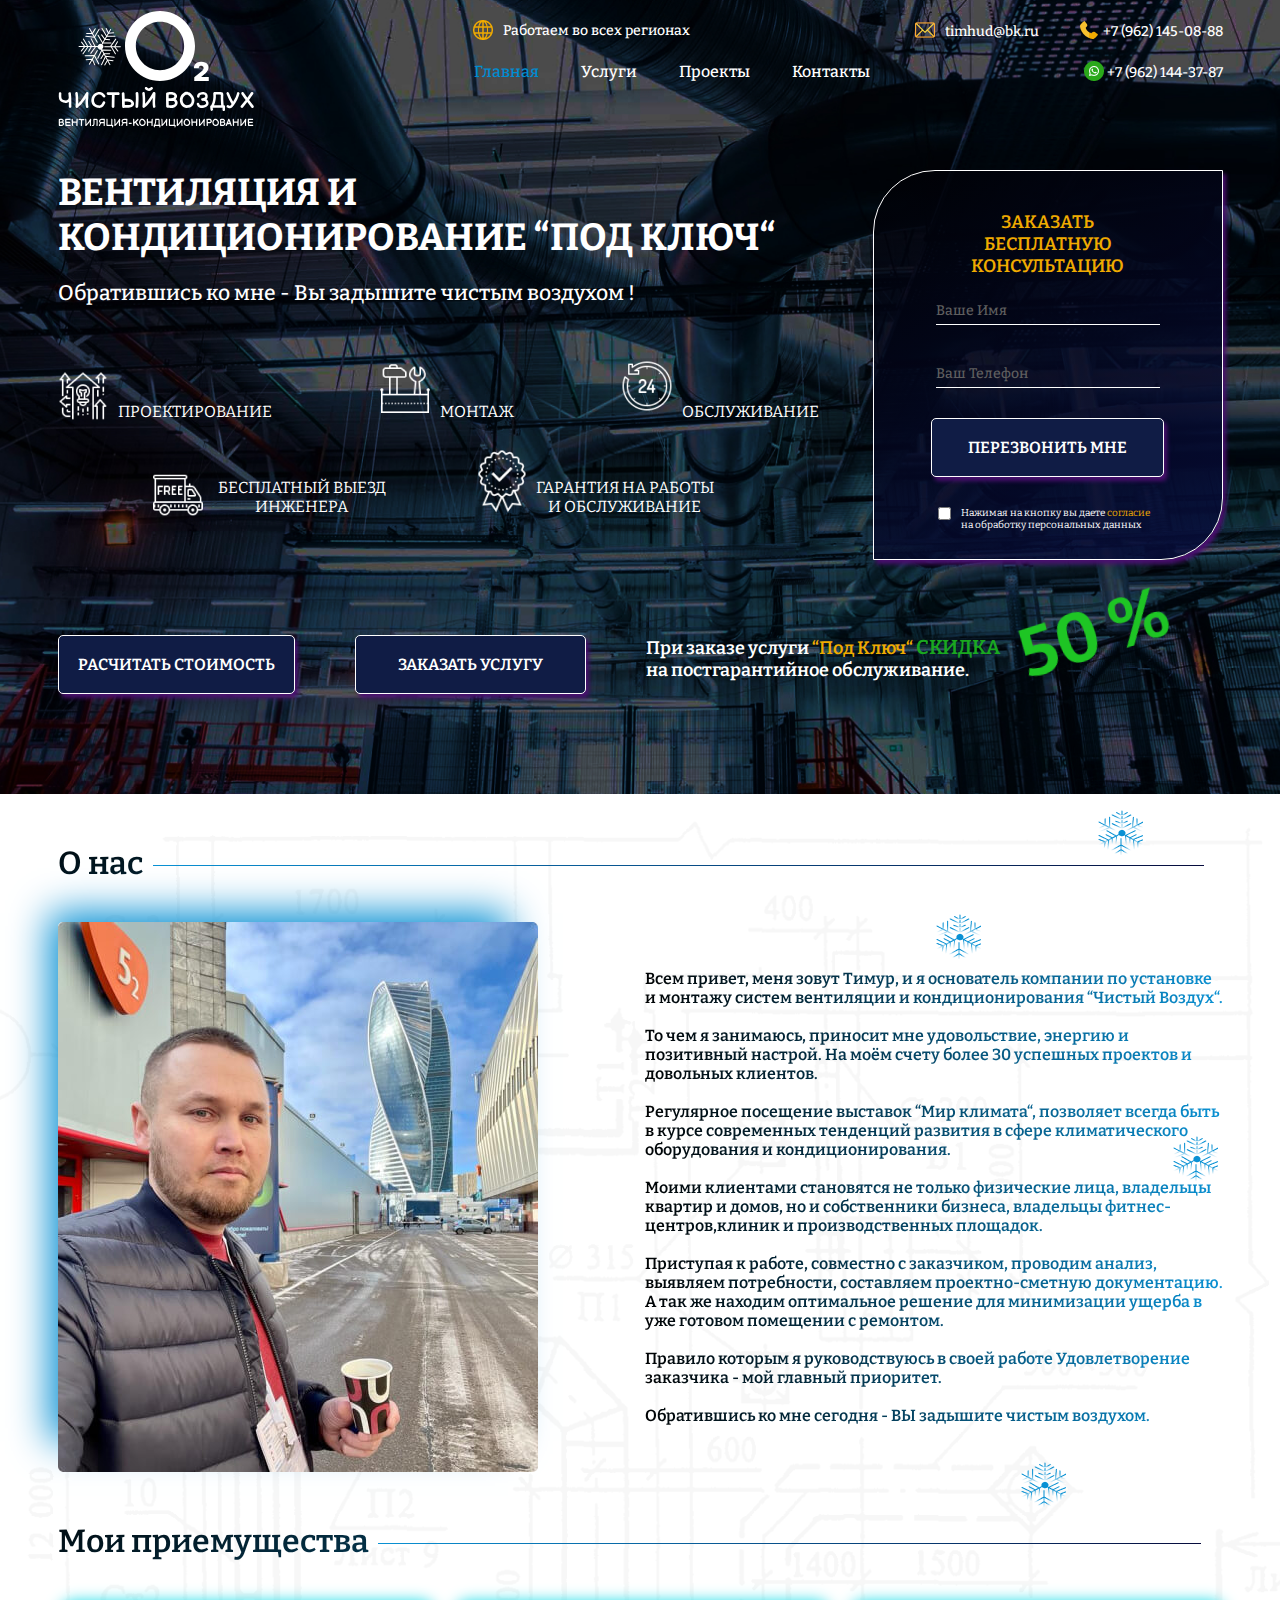
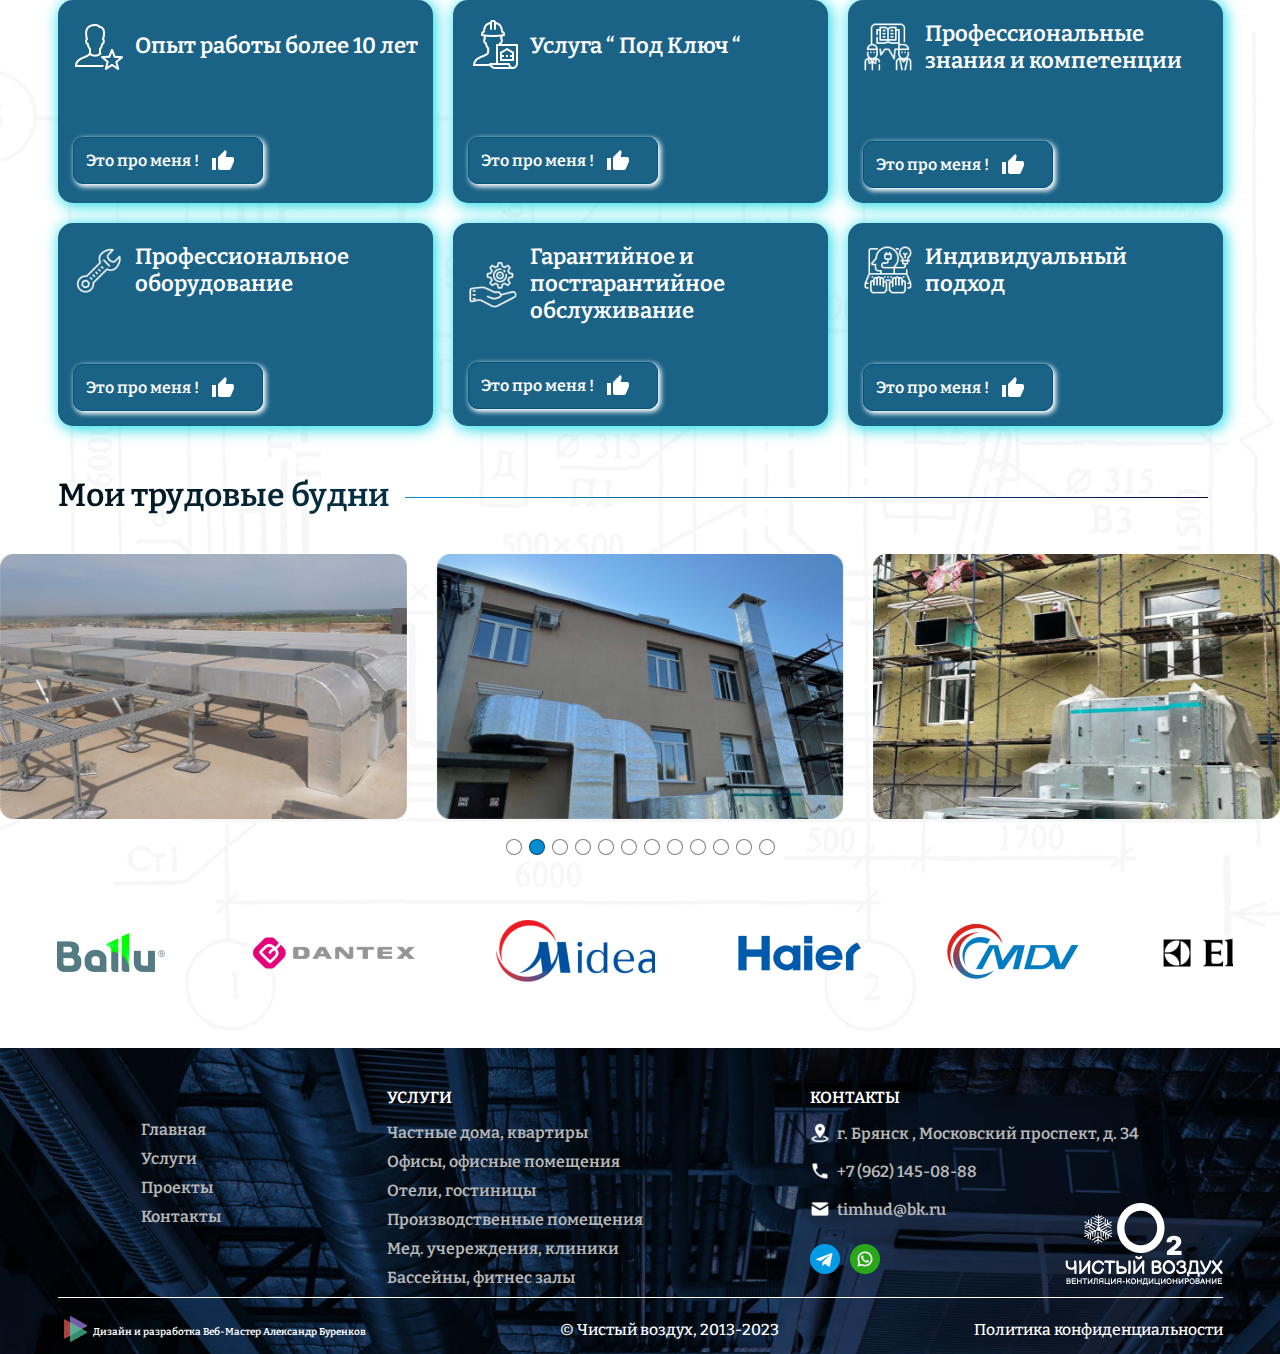
==== index.html @ 8c8656e0 "Update index.html" ====
<!DOCTYPE html>
<html lang="ru">

<head>
  <meta charset="UTF-8">
  <meta http-equiv="X-UA-Compatible" content="IE=edge">
  <meta name="viewport" content="width=device-width, initial-scale=1.0">
  <link rel="preconnect" href="https://fonts.googleapis.com">
  <link rel="preconnect" href="https://fonts.gstatic.com" crossorigin>
  <link href="https://fonts.googleapis.com/css2?family=Bitter:wght@500;600;700;800&display=swap" rel="stylesheet">
  <link rel="stylesheet" href="https://cdnjs.cloudflare.com/ajax/libs/OwlCarousel2/2.3.4/assets/owl.carousel.min.css">
  <link rel="stylesheet" href="main.css">
  <link rel="stylesheet"
    href="https://cdnjs.cloudflare.com/ajax/libs/OwlCarousel2/2.3.4/assets/owl.theme.default.min.css">

  <script src="https://cdnjs.cloudflare.com/ajax/libs/jquery/3.7.0/jquery.min.js"></script>


  <title>Вентиляция и кондиционирование под ключ</title>
</head>

<body>
  <div class="wrapper">

    <header class="header">
      <div class="header__container _container">
        <div class="header__container-top top-container">
          <div class="top-container-region">
            <div class="top-container-region-img">
              <img src="./assets/img/icon_header/land.png" alt="land">
            </div>
            <div class="top-container-region-title">
              <p>Работаем во всех регионах</p>
            </div>
          </div>
          <div class="top-container-email">
            <div class="top-container-email-img">
              <img src="./assets/img/icon_header/email.png" alt="email">
            </div>
            <div class="top-container-email-links">
              <a target="_blank" href="mailto:timhud@bk.ru">timhud@bk.ru</a>
            </div>
          </div>
          <div class="top-container-phone">
            <div class="top-container-phone-img">
              <img src="./assets/img/icon_header/phone.png" alt="phone">
            </div>
            <div class="top-container-phone-links">
              <a target="_blank" href="tel:+79621450888">+7 (962) 145-08-88</a>
            </div>
          </div>
        </div>
        <div class="header__container-bottom">
          <a href="index.html" class="header__logo">
            <img src="./assets/img/Logo-header.svg" alt="logo">
          </a>
          <div class="header__menu menu">


            <nav class="menu-body">
              <ul class="menu__list">
                <li class="menu__item _active">
                  <a href="/" class="menu__link ">Главная </a>
                </li>
                <li class="menu__item">
                  <a href="page-servises.html" class="menu__link">Услуги</a>
                </li>
                <li class="menu__item">
                  <a href="page-project.html" class="menu__link">Проекты</a>
                </li>
                <li class="menu__item">
                  <a href="page-contacts.html" class="menu__link">Контакты</a>
                </li>
              </ul>
            </nav>


          </div>
          <div class="menu-whatsapp">
            <div class="whatsapp-img">
              <img src="./assets/img/icon_header/WP.png" alt="WP">
            </div>
            <div class="whatsapp-links">
              <a target="_blank" href="https://api.whatsapp.com/send/?phone=79621443787">+7 (962) 144-37-87</a>
            </div>
          </div>
          <div class="header__toggle">
            <div class="menu-icon-wrapper">
              <div class="menu-icon"></div>
            </div>
          </div>
        </div>
      </div>
    </header>

    <main>
      <section class="page-main-block main-block">
        <div class="main-block-container _container">
          <div class="main-block__body">
            <div class="main-block__content">
              <div class="main-block-content-title">
                <h1>ВЕНТИЛЯЦИЯ И КОНДИЦИОНИРОВАНИЕ “ПОД КЛЮЧ“ </h1>
              </div>
              <div class="main-block__text">
                <p>Обратившись ко мне - Вы задышите чистым воздухом !</p>
              </div>
              <ul class="main-block__services">
                <li class="servises-item">
                  <img src="./assets/img/icon_uslugi/Rectangle-4.png" alt="4">
                  <p class="servises-item-text">ПРОЕКТИРОВАНИЕ</p>
                </li>
                <li class="servises-item">
                  <img src="./assets/img/icon_uslugi/Rectangle-5.png" alt="4">
                  <p class="servises-item-text">МОНТАЖ</p>
                </li>
                <li class="servises-item">
                  <img src="./assets/img/icon_uslugi/Rectangle-6.png" alt="4">
                  <p class="servises-item-text">ОБСЛУЖИВАНИЕ</p>
                </li>
                <li class="servises-item item-charge">
                  <img src="./assets/img/icon_uslugi/Rectangle-7.png" alt="4">
                  <p class="servises-item-text">БЕСПЛАТНЫЙ ВЫЕЗД
                    ИНЖЕНЕРА</p>
                </li>
                <li class="servises-item item-warranty">
                  <img src="./assets/img/icon_uslugi/Rectangle-8.png" alt="4">
                  <p class="servises-item-text">ГАРАНТИЯ НА РАБОТЫ
                    И ОБСЛУЖИВАНИЕ</p>
                </li>
              </ul>
            </div>
            <div class="main-block__form">
              <form class="form-contact contact-form-main">
                <div class="form-contact-title">
                  <p>ЗАКАЗАТЬ БЕСПЛАТНУЮ
                    КОНСУЛЬТАЦИЮ</p>
                </div>
                <input type="text" class="main-contacts-name contacts-callback-name" placeholder="Ваше Имя">
                <input type="tel" class=" art-stranger main-contacts-phone contacts-callback-phone"
                  placeholder="Ваш Телефон">
                <button type="submit" class="btn-contacts contacts-callback-btn">ПЕРЕЗВОНИТЬ МНЕ</button>
                <div class="checkbox">
                  <input type="checkbox" name="sales">
                  <label for="sales" class="contacts-callback-checkbox">
                    Нажимая на кнопку вы даете <span>согласие</span>
                      на обработку персональных данных
                  </label>
                </div>


              </form>
            </div>
          </div>
          <div class="main-block__buttons">
            <div class="main-block__buttons-buttons">
              <div class="main-block__buttons-cost">
                <button class="btn-contacts ">
                  <a class="cost-callback-btn" href="page-servises.html#calculation ">РАСЧИТАТЬ СТОИМОСТЬ</a>
                </button>
              </div>
              <div class="main-block__buttons-service ">
                <button class="btn-contacts service-callback-btn _modal-open" data-modal-open="modal-1">ЗАКАЗАТЬ
                  УСЛУГУ</button>
              </div>
            </div>

            <div class="main-block__buttons-title">
              <p>При заказе услуги <span class="main-block__buttons-title-color-key">“Под Ключ“</span> <span
                  class="main-block__buttons-title-color-discount">СКИДКА</span><br>
                на постгарантийное обслуживание.</p>
            </div>
          </div>
        </div>
        <div class="main-block-image _ibg">
          <img src="./assets/img/main-screen.jpg" alt="main_screen">
        </div>
      </section>
      <section class="page-content-block content-block ">
        <div class="content-block-container _container">
          <div class="about-content">
            <div class="content-block__title about-content-title">
              <h2>О нас</h2>
            </div>
            <div class="content-block__body">
              <div class="content-block-about-image">
                <img src="./assets/img/Phote-main.jpg" alt="main-photo">
              </div>
              <div class="content-block__text text-content-main">
                <p>Всем привет, меня зовут Тимур, и я основатель компании по установке и монтажу систем вентиляции и
                  кондиционирования “Чистый Воздуx“.</p>
                <br>
                <p>То чем я занимаюсь, приносит мне удовольствие, энергию и позитивный настрой. На моём счету более 30
                  успешных проектов и довольных клиентов.</p>
                <br>
                <p> Регулярное посещение выставок “Мир климата“, позволяет всегда быть
                  в курсе современных тенденций развития в сфере климатического
                  оборудования и кондиционирования.</p>
                <br>
                <p>Моими клиентами становятся не только физические лица, владельцы квартир и домов, но и собственники
                  бизнеса, владельцы фитнес- центров,клиник и производственных площадок.</p>
                <br>
                <p> Приступая к работе, совместно с заказчиком, проводим анализ, выявляем потребности, составляем
                  проектно-сметную документацию.
                  А так же находим оптимальное решение для минимизации ущерба в уже готовом помещении с ремонтом.</p>
                <br>
                <p> Правило которым я руководствуюсь в своей работе
                  Удовлетворение заказчика - мой главный приоритет.</p>
                <br>
                <p>
                  Обратившись ко мне сегодня - ВЫ задышите чистым воздухом.</p>
              </div>
            </div>
          </div>
          <div class="advantages-content">
            <div class="content-block__title advantages-content-title">
              <h2>Мои приемущества</h2>
            </div>
            <div class="advantages-content__body">
              <div class="advantages-content__column">
                <div class="advantages-content__items">
                  <div class="advantages-content__items-top">
                    <div class="advantages-content__icon">
                      <img src="./assets/img/icon_advantages/Rectangle-49.png" alt="49">
                    </div>
                    <div class="advantages-content__text">
                      <p>Опыт работы более 10 лет</p>
                    </div>
                  </div>

                  <div class="advantages-content__items-bottom">
                    <div class="advantages-content__die-text">
                      <p>Это про меня !</p>
                    </div>
                    <div class="advantages-content__die-icon">
                      <img src="./assets/img/icon_advantages/Rectangle-63.png" alt="63">
                    </div>
                  </div>
                </div>
                <div class="advantages-content__items">
                  <div class="advantages-content__items-top">
                    <div class="advantages-content__icon">
                      <img src="./assets/img/icon_advantages/Rectangle-53.png" alt="49">
                    </div>
                    <div class="advantages-content__text">
                      <p>Услуга “ Под Ключ “ </p>
                    </div>
                  </div>

                  <div class="advantages-content__items-bottom">
                    <div class="advantages-content__die-text">
                      <p>Это про меня !</p>
                    </div>
                    <div class="advantages-content__die-icon">
                      <img src="./assets/img/icon_advantages/Rectangle-63.png" alt="63">
                    </div>
                  </div>
                </div>
                <div class="advantages-content__items">
                  <div class="advantages-content__items-top">
                    <div class="advantages-content__icon">
                      <img src="./assets/img/icon_advantages/Rectangle-57.png" alt="49">
                    </div>
                    <div class="advantages-content__text">
                      <p>Профессиональные
                        знания и компетенции</p>
                    </div>
                  </div>

                  <div class="advantages-content__items-bottom">
                    <div class="advantages-content__die-text">
                      <p>Это про меня !</p>
                    </div>
                    <div class="advantages-content__die-icon">
                      <img src="./assets/img/icon_advantages/Rectangle-63.png" alt="63">
                    </div>
                  </div>
                </div>
                <div class="advantages-content__items ">
                  <div class="advantages-content__items-top">
                    <div class="advantages-content__icon">
                      <img src="./assets/img/icon_advantages/Rectangle-61.png" alt="49">
                    </div>
                    <div class="advantages-content__text">
                      <p>Профессиональное
                        оборудование</p>
                    </div>
                  </div>

                  <div class="advantages-content__items-bottom ">
                    <div class="advantages-content__die-text">
                      <p>Это про меня !</p>
                    </div>
                    <div class="advantages-content__die-icon">
                      <img src="./assets/img/icon_advantages/Rectangle-63.png" alt="63">
                    </div>
                  </div>
                </div>
                <div class="advantages-content__items">
                  <div class="advantages-content__items-top">
                    <div class="advantages-content__icon">
                      <img src="./assets/img/icon_advantages/Rectangle-66.png" alt="49">
                    </div>
                    <div class="advantages-content__text">
                      <p>Гарантийное и
                        постгарантийное
                        обслуживание</p>
                    </div>
                  </div>

                  <div class="advantages-content__items-bottom bottom-items-a">
                    <div class="advantages-content__die-text">
                      <p>Это про меня !</p>
                    </div>
                    <div class="advantages-content__die-icon">
                      <img src="./assets/img/icon_advantages/Rectangle-63.png" alt="63">
                    </div>
                  </div>
                </div>
                <div class="advantages-content__items">
                  <div class="advantages-content__items-top">
                    <div class="advantages-content__icon">
                      <img src="./assets/img/icon_advantages/Rectangle-71.png" alt="49">
                    </div>
                    <div class="advantages-content__text">
                      <p>Индивидуальный
                        подход</p>
                    </div>
                  </div>

                  <div class="advantages-content__items-bottom">
                    <div class="advantages-content__die-text">
                      <p>Это про меня !</p>
                    </div>
                    <div class="advantages-content__die-icon">
                      <img src="./assets/img/icon_advantages/Rectangle-63.png" alt="63">
                    </div>
                  </div>
                </div>
              </div>
            </div>
          </div>
          <div class="weekday-content">
            <div class="content-block__title weekday-content-title">
              <h2>Мои трудовые будни</h2>
            </div>

          </div>

        </div>
        <div class="weekday-content-slider">
          <div class="owl-carousel">
            <div class="weekday-content-slider-items-img">
              <img src="./assets/img/karusel/Rectangle-25-1.jpg" alt="25">
            </div>
            <div class="weekday-content-slider-items-img">
              <img src="./assets/img/karusel/Rectangle-25.jpg" alt="25-1">
            </div>
            <div class="weekday-content-slider-items-img">
              <img src="./assets/img/karusel/Rectangle-26.jpg" alt="26">
            </div>
            <div class="weekday-content-slider-items-img">
              <img src="./assets/img/karusel/Rectangle-27.jpg" alt="27">
            </div>
            <div class="weekday-content-slider-items-img">
              <img src="./assets/img/karusel/Rectangle-35.jpg" alt="28">
            </div>
            <div class="weekday-content-slider-items-img">
              <img src="./assets/img/karusel/Rectangle-37.jpg" alt="28">
            </div>
            <div class="weekday-content-slider-items-img">
              <img src="./assets/img/karusel/Rectangle-38.jpg" alt="28">
            </div>
            <div class="weekday-content-slider-items-img">
              <img src="./assets/img/karusel/Rectangle-39-1.jpg" alt="28">
            </div>
            <div class="weekday-content-slider-items-img">
              <img src="./assets/img/karusel/Rectangle-39.jpg" alt="28">
            </div>
            <div class="weekday-content-slider-items-img">
              <img src="./assets/img/karusel/Rectangle-89.jpg" alt="28">
            </div>
            <div class="weekday-content-slider-items-img">
              <img src="./assets/img/karusel/Rectangle-90.jpg" alt="28">
            </div>
            <div class="weekday-content-slider-items-img">
              <img src="./assets/img/karusel/Rectangle-91.jpg" alt="28">
            </div>

          </div>
        </div>
        <div class="weekday-content-brands-marquee _container">
          <div>
            <span>
              <img src="./assets/img/brands_karusel/Rectangle-28.png" alt="">
              <img src="./assets/img/brands_karusel/Rectangle-29.png" alt="">
              <img src="./assets/img/brands_karusel/Rectangle-30.png" alt="">
              <img src="./assets/img/brands_karusel/Rectangle-31.png" alt="">
              <img src="./assets/img/brands_karusel/Rectangle-32.png" alt="">
              <img src="./assets/img/brands_karusel/Rectangle-33.png" alt="">
              <img src="./assets/img/brands_karusel/Rectangle-34-1.png" alt="">
              <img src="./assets/img/brands_karusel/Rectangle-34.png" alt="">
              <img src="./assets/img/brands_karusel/Rectangle-77.png" alt="">
              <img src="./assets/img/brands_karusel/Rectangle-78.png" alt="">
              <img src="./assets/img/brands_karusel/Rectangle-9.png" alt="">
            </span>
            <span>
              <img src="./assets/img/brands_karusel/Rectangle-28.png" alt="">
              <img src="./assets/img/brands_karusel/Rectangle-29.png" alt="">
              <img src="./assets/img/brands_karusel/Rectangle-30.png" alt="">
              <img src="./assets/img/brands_karusel/Rectangle-31.png" alt="">
              <img src="./assets/img/brands_karusel/Rectangle-32.png" alt="">
              <img src="./assets/img/brands_karusel/Rectangle-33.png" alt="">
              <img src="./assets/img/brands_karusel/Rectangle-34-1.png" alt="">
              <img src="./assets/img/brands_karusel/Rectangle-34.png" alt="">
              <img src="./assets/img/brands_karusel/Rectangle-77.png" alt="">
              <img src="./assets/img/brands_karusel/Rectangle-78.png" alt="">
              <img src="./assets/img/brands_karusel/Rectangle-79.png" alt="">
            </span>


          </div>
        </div>
        <div class="main-block-image _ibg content-image">
          <img src="./assets/img/main-bg.png" alt="main_bg">
        </div>
      </section>
    </main>
    <footer class="footer">
      <div class="footer__container _container">
        <div class="footer__container-top top-footer">
          <div class="top-footer-body">
            <nav class=" top-footer-body-menu ">
              <ul class="top-footer-body-menu__list">
                <li class="top-footer-body-menu__item">
                  <a href="/" class="top-footer-body-menu__link">Главная </a>
                </li>
                <li class="top-footer-body-menu__item">
                  <a href="page-servises.html" class="top-footer-body-menu__link">Услуги</a>
                </li>
                <li class="top-footer-body-menu__item">
                  <a href="page-project.html" class="top-footer-body-menu__link">Проекты</a>
                </li>
                <li class="top-footer-body-menu__item">
                  <a href="page-contacts.html" class="top-footer-body-menu__link">Контакты</a>
                </li>
              </ul>
            </nav>

            <div class="top-footer-body-servises">
              <div class="top-footer-body-servises-title">
                <h3>УСЛУГИ</h3>
              </div>
              <ul class="top-footer-body-servises-links">
                <li class="top-footer-body-servises-link"><a href="">Частные дома, квартиры</a></li>
                <li class="top-footer-body-servises-link"><a href="">Офисы, офисные помещения</a></li>
                <li class="top-footer-body-servises-link"><a href="">Отели, гостиницы</a></li>
                <li class="top-footer-body-servises-link"><a href="">Производственные помещения</a></li>
                <li class="top-footer-body-servises-link"><a href="">Мед. учереждения, клиники</a></li>
                <li class="top-footer-body-servises-link"><a href="">Бассейны, фитнес залы</a></li>
              </ul>

            </div>
            <div class="top-footer-body-contacts">
              <div class="top-footer-body-contacts-title">
                <h3>КОНТАКТЫ</h3>
              </div>
              <ul class="top-footer-body-contacts-links">
                <li class="top-footer-body-contacts-link link-adress">
                  <div class="link-adress-img">
                    <img src="./assets/img/icon_footer/Rectangle-11.png" alt="11">
                  </div>
                  <div class="link-adress-title">
                    <p>г. Брянск , Московский проспект, д. 34</p>
                  </div>
                </li>
                <li class="top-footer-body-contacts-link link-phone">
                  <div class="link-phone-img">
                    <img src="./assets/img/icon_footer/Rectangle-12.png" alt="phone">
                  </div>
                  <div class="link-phone-links">
                    <a target="_blank" href="tel:+79621450888">+7 (962) 145-08-88</a>
                  </div>
                </li>
                <li class="top-footer-body-contacts-link link-email">
                  <div class="link-email-img">
                    <img src="./assets/img/icon_footer/Rectangle-13.png" alt="email">
                  </div>
                  <div class="link-email-links">
                    <a target="_blank" href="mailto:timhud@bk.ru">timhud@bk.ru</a>
                  </div>
                </li>



              </ul>
              <ul class="top-footer-body-contacts-socseti">
                <li class="top-footer-body-contacts-telegramm">
                  <a target="_blank" href="https://t.me/+79621450888">
                    <img class="telegramm-scale" src="./assets/img/icon_footer/TG.png" alt="tg">
                  </a>
                </li>
                <li class="top-footer-body-contacts-whatsapp">
                  <a target="_blank" href="https://api.whatsapp.com/send/?phone=79621443787">
                    <img class="whatsapp-scale" src="./assets/img/icon_footer/WP-footer.png" alt="WP">
                  </a>
                </li>
              </ul>

            </div>


          </div>
        </div>

        <div class="footer__container-bottom bottom-footer">
          <ul class="bottom-footer-body">
            <li class="bottom-footer-designer">
              <div class="bottom-footer-designer-img">
                <img src="./assets/img/icon_footer/triangles.png" alt="triangles">
              </div>
              <div class="bottom-footer-designer-title">
                <a target="_blank" href="https://webmaster32.ru/">
                  <p>Дизайн и разработка Веб-Мастер Александр Буренков</p>
                </a>

              </div>
            </li>
            <li class="bottom-footer-copyright">
              <p>&#169; Чистый воздух, 2013-2023</p>
            </li>
            <li class="bottom-footer-politics">
              <a href="page-politics.html">
                <p>Политика конфиденциальности</p>
              </a>
            </li>
          </ul>
        </div>
      </div>
      <div class="footer-main-block-image _ibg">
        <img src="./assets/img/icon_footer/Phote-footer.png" alt="main_screen">
      </div>
    </footer>
    <div class="modal-uslugi" data-modal="modal-1">
      <div class="modal-bg">
        <div class="modal-body">
          <div class="modal-close-wrapper">
            <div class="modal-close"></div>
          </div>

          <div class="modal-callback-form">
            <form class="form-contact contact-form-modal">
              <div class="modal-content modal-callback">
                <div class="modal-callback-title form-contact-title">
                  <h2>заказать услугу</h2>
                </div>
                <input type="text" class="main-contacts-name contacts-callback-name" placeholder="Введите Имя">
                <input type="tel" class=" art-stranger main-contacts-phone contacts-callback-phone "
                  placeholder="Введите Телефон">
                <div class="dropdown">


                  <div class="dropdown-button">Тип системы </div>

                  <ul class="dropdown-list">
                    <li class=" dropdown-list-item" data-value="Приточная">Приточная</li>
                    <li class=" dropdown-list-item" data-value="Вытяжная">Вытяжная</li>
                    <li class=" dropdown-list-item" data-value="Приточно-вытяжная">Приточно-вытяжная</li>
                    <li class=" dropdown-list-item" data-value="Кондиционирование">Кондиционирование</li>
                  </ul>

                  <input type="text" name="select-category" value="" class="dropdown__input-hidden">
                </div>

                <button type="submit" class="btn-contacts contacts-callback-btn">Перезвонить мне</button>
                <div class="checkbox">
                  <input type="checkbox" name="sales">
                  <label for="sales" class="contacts-callback-checkbox">
                    <p>Нажимая на кнопку, вы даёте <span> согласие</span>
                      на обработку персональных данных</p>
                  </label>
                </div>
              </div>


            </form>


          </div>
        </div>

      </div>
    </div>
  </div>






  <script src="assets/js/maska-nomera.js" type="text/javascript"></script>
  <script src="assets/js/maska_ru.js"></script>
  <script src="https://cdnjs.cloudflare.com/ajax/libs/OwlCarousel2/2.3.4/owl.carousel.min.js"></script>
  <script src="assets/js/modal.js"></script>
  <script src="assets/js/main.js"></script>



</body>

</html>
---- main.css ----
/* Reset and base styles  */
* {
  padding: 0px;
  margin: 0px;
  border: none;
  font-family: 'Bitter';
  /* font-size: 16px; */
}



*,
*::before,
*::after {
  box-sizing: border-box;
}

:focus,
:active {
  /*outline: none;*/
}

a:focus,
a:active {
  /* outline: none;*/
}

/* Links */

a,
a:link,
a:visited {
  color: inherit;
  text-decoration: none;
  display: inline-block;
}

a:hover {
  color: inherit;
  text-decoration: none;
}

/* Common */

aside,
nav,
footer,
header,
section,
main {
  display: block;
}

h1,
h2,
h3,
h4,
h5,
h6,
p {
  font-size: inherit;
  font-weight: inherit;
}

ul,
ul li {
  list-style-type: none;
}

img {
  vertical-align: top;
  pointer-events: none;
}

.none {
  display: none;
  pointer-events: none;

}

.is-active {
  display: block;
  pointer-events: all;
  z-index: 1;


}

img,
svg {
  /* max-width: 100%; */
  height: auto;
}

address {
  font-style: normal;
}

/* Form */

input,
textarea,
button,
select {
  font-family: inherit;
  font-size: inherit;
  color: inherit;
  background-color: transparent;
  -webkit-tap-highlight-color: rgba(255, 255, 255, 0);
}

input::-ms-clear {
  display: none;
}

button,
input[type="submit"] {
  display: inline-block;
  box-shadow: none;
  background-color: transparent;
  background: none;
  cursor: pointer;
}

input:focus,
input:active,
button:focus,
button:active {
  outline: none;
}

button::-moz-focus-inner {
  padding: 0;
  border: 0;
}

/* label {
  cursor: pointer;
} */

legend {
  display: block;
}

.no-scroll {
  height: 100vh;
  overflow-y: hidden
}

/* Reset and base styles  */
.header {
  position: absolute;
  width: 100%;
  left: 0;
  top: 0;
  z-index: 50;
}

/* position main screen */
._ibg {
  position: relative;
}

._ibg img {
  position: absolute;
  width: 100%;
  height: 100%;
  top: 0;
  left: 0;
  object-fit: cover;

}

.main-block-image {
  position: absolute;
  width: 100%;
  height: 100%;
  left: 0;
  top: 0;

}

/* position main screen */
:root {
  --white: #FFF;
  --yellow: #F0AB00;
  --green: #1EC524;
  --blue: #008DD2;

}

._active {
  color: #008DD2 !important;
}

/* ._modal {
  opacity: 0;
  visibility: hidden;
  transition: all .2s ease 0s;
  pointer-events: none
} */

.modal-uslugi {
  width: 100%;
  height: 100vh;
  position: fixed;
  top: 0;
  left: 0;
  z-index: 60;
  visibility: hidden;
  opacity: 0;
  pointer-events: none;
  transition: all .2s ease 0s;

}

.modal-bg {
  width: 100%;
  height: 100vh;
  background-color: rgba(0, 0, 0, 0.95);
  display: flex;
  align-items: center;
  justify-content: center;

}

._modal-active {
  opacity: 1;
  visibility: visible;
  pointer-events: all;
  z-index: 60
}

/* .body-skroll {
  height: 100vh;
  overflow-y: hidden
} */

/* body._clock {
  overflow: hidden;
} */

.modal-body {
  position: absolute;
  top: 50%;
  left: 50%;
  transform: translate(-50%, -50%);



}

.modal-close-wrapper {
  position: absolute;
  display: flex;
  align-items: center;
  justify-content: center;
  top: 10px;
  right: 20px;
  width: 30px;
  height: 30px;
  cursor: pointer;
  z-index: 10
}

.modal-close,
.modal-close:before {
  width: 20px;
  height: 3px;
  background-color: var(--white);
  border-radius: 50px
}

.modal-close:before {
  position: absolute;
  content: "";
  top: 0;
  left: 0;
  transform: rotate(90deg)
}

/* .modal-content {
  overflow-y: scroll
} */

.modal-close {
  position: relative;
  transform: rotate(45deg)
}

.modal-callback {
  width: 100%;
  height: 100%;
}

.contact-form-modal {
  background: linear-gradient(152deg, rgba(0, 1, 4, 0.81) 0%, rgba(7, 12, 61, 0.81) 100%);
  width: 350px;
  height: 490px;
}

.dropdown {
  height: 60px;
  color: var(--white);
}

.dropdown-button {
  position: relative;
  color: #5F5F5F;
  padding: 0 0 5px 0;
  display: block;
  /* margin: 25px 0 0 62px; */
  margin: 39px auto 0;
  font-size: 14px;
  font-weight: 500;
  border-bottom: 1px solid var(--white);
  width: 224px;
  cursor: pointer;

}

.dropdown-button::before {
  position: absolute;
  top: 6px;
  right: 0;
  /* transform: translateY(-50%); */
  content: "";
  display: block;
  width: 12px;
  height: 7px;
  background: url(../assets/img/Vector-modal.svg);
  background-repeat: no-repeat;

}



.dropdown-list {
  position: relative;
  left: 0;
  top: 5px;
  color: var(--white);
  overflow-y: hidden;
  font-size: 14px;
  width: 224px;
  margin: 0 auto;
  z-index: 45;
  display: none;
}




.dropdown-list--wisible {
  display: block
}


.dropdown-list-item {
  border: 1px solid #999BAD;
  background: #34375C;
  border-radius: 5px;
  padding: 13px 0 12px 25px;
  cursor: pointer;
}

.dropdown-list-item:hover {
  background: #3c3f6a;
  color: var(--yellow);
}

.dropdown__input-hidden {
  display: none;
  visibility: hidden;
}

input::placeholder,
textarea::placeholder {
  color: #5F5F5F;
  font-size: 14px;
  font-weight: 500;

}



.wrapper {
  min-width: 100%;
  overflow: hidden;
}

.header__toggle {
  display: none
}

.header__container {}

._container {
  max-width: 1185px;
  margin: 0 auto;
  padding: 0 10px;
}

.menu-icon-wrapper {

  width: 30px;
  height: 30px;
  display: flex;
  justify-content: center;
  align-items: center
}

.menu-icon {
  position: relative;
  width: 30px;
  height: 5px;
  background-color: var(--blue);
  border-radius: 50px
}

.menu-icon.menu-icon-active {
  background-color: transparent
}

.menu-icon:before {
  position: absolute;
  content: "";
  top: -10px;
  left: 0;
  width: 30px;
  height: 5px;
  background-color: var(--blue);
  transition: transform .2s ease-in, top .2s linear .2s;
  border-radius: 50px
}

.menu-icon.menu-icon-active:before {
  transform: rotate(45deg);
  top: 0;
  transition: top .2s linear, transform .2s ease-in .2s
}

.menu-icon:after {
  position: absolute;
  content: "";
  top: 10px;
  left: 0;
  width: 30px;
  height: 5px;
  background-color: var(--blue);
  transition: transform .2s ease-in, top .2s linear .2s;
  border-radius: 50px;
  z-index: 20
}

.menu-icon.menu-icon-active:after {
  transform: rotate(-45deg);
  top: 0;
  transition: top .2s linear, transform .2s ease-in .2s
}

.header__container-top {
  display: flex;
  align-items: center;
  justify-content: flex-end;
  color: var(--white);
  column-gap: 40px;
  padding: 20px 0 0 0;
}


.top-container {}

.top-container-region {
  display: flex;
  align-items: center;
  justify-content: center;
  column-gap: 10px;
  margin: 0 185px 0 0;
}

.top-container-region-img {}

.top-container-region-title {
  font-size: 14px;
  font-weight: 500;
}

.top-container-email {
  display: flex;
  align-items: center;
  justify-content: center;
  column-gap: 10px;
}

.top-container-email-img {}

.top-container-email-links:hover {
  color: var(--yellow);
  transition: all .2s ease-in 0s;
}

.top-container-email-links {
  transition: all .2s ease-in 0s;
}


.top-container-email-links a {
  font-size: 14px;
  font-weight: 500;
}

.top-container-phone {
  display: flex;
  align-items: center;
  justify-content: center;
  column-gap: 4px;
}

.top-container-phone-img {}

.top-container-phone-links a {
  transition: all .2s ease-in 0s;
}

.top-container-phone-links a:hover {
  transition: all .2s ease-in 0s;
  color: var(--yellow);
}

.top-container-phone-links a {
  font-size: 14px;
  font-weight: 500;
}

.header__container-bottom {
  display: flex;
  align-items: center;
  justify-content: space-between;
  margin: -29px 0 0 0;
}

.header__logo {}

.header__logo img {
  max-width: 202px;
  max-height: 120px;
}

.header__menu {
  display: flex;
}

.menu {}

.menu-icon {}

.menu-body {}

.menu__list {
  display: flex;
  align-items: center;
  column-gap: 42px;
  font-size: 16px;

}

.menu__item {

  color: var(--white);
  font-weight: 500;
  line-height: normal;
}



.menu__link {
  transition: all .2s ease 0s;
}

.menu__link:hover {
  transition: all .2s ease 0s;
  color: #008DD2;

}

a {
  position: relative;
}

a.menu__link::before {
  content: "";
  bottom: 0;
  right: 0;
  position: absolute;
  height: 2px;
  width: 0%;
  background-color: #008DD2;
  transition: 0.2s;
}

a.menu__link:hover::before {
  width: 100%;
  left: 0;
}



.menu-whatsapp {
  display: flex;
  align-items: center;
  justify-content: center;
  column-gap: 3px;
}

.whatsapp-img {}


.whatsapp-links a {
  transition: all .2s ease-in 0s;
}

.whatsapp-links a:hover {
  transition: all .2s ease-in 0s;
  color: #2AA81A;
}


.whatsapp-links a {
  color: var(--white);
  font-size: 14px;
  font-weight: 500;
}

.page-main-block {
  position: relative;


}

.main-block {}

.main-block-container {}

._container {}

.main-block__body {
  position: relative;
  display: flex;
  align-items: flex-start;
  justify-content: space-between;
  padding: 170px 0 0 0;
  color: var(--white);
  z-index: 5;
}

.main-block__content {
  max-width: 761px;

}


.main-block-content-title {
  /* font-size: 40px; */
  font-size: calc(24px + 16 *(100vw - 320px)/1120);
  font-weight: 700;
  text-transform: uppercase;
}




.main-block__text {
  /* font-size: 22px; */
  font-size: calc(16px + 6 *(100vw - 320px)/1120);
  font-weight: 500;
  margin: 20px 0 0 0;
}

.main-block__services {
  display: flex;
  flex-wrap: wrap;
  justify-content: space-between;
  margin: 45px 0 0 0;
}


.servises-item {
  display: flex;
  align-items: flex-end;
  column-gap: 10px;

}




.servises-item-text {
  max-width: 178px;
  text-align: center;
  text-transform: uppercase;
  font-size: 16px;

}

.item-charge {
  margin: 0 0 0 95px;
}

.item-warranty {
  margin: 25px 105px 0 0;
}

.main-block__form {
  padding: 0 0 0 10px;
}

.form-contact {
  border-radius: 62px 0px;
  border: 1px solid #FFF;
  box-shadow: 3px 4px 4px 0px #4A0F6F;

}

.contact-form-main {
  background: linear-gradient(152deg, rgba(0, 1, 4, 0.81) 0%, rgba(7, 12, 61, 0.81) 100%);

  width: 350px;
  height: 390px;
}



.form-contact-title {
  color: var(--yellow);
  text-align: center;
  font-size: 18px;
  padding: 40px 63px 0;
  font-weight: 600;
  text-transform: uppercase;

}

.page-contact-form-main {
  width: 350px;
  height: 390px;
  background: linear-gradient(141deg, rgba(1, 8, 11, 0.81) 0%, rgba(8, 125, 182, 0.81) 100%);
  box-shadow: 3px 4px 4px 0px #008DD2;
}




.main-contacts-name {
  color: var(--white);
  padding: 0 0 5px 0;
  display: block;
  /* margin: 25px 0 0 62px; */
  margin: 25px auto 0;
  font-size: 14px;
  font-weight: 500;
  border-bottom: 1px solid var(--white);
  width: 224px;
}






.contacts-callback-name {}

.technical-class {
  color: var(--white) !important;
  font-size: 14px !important;
  font-weight: 500 !important;

}

.main-contacts-phone {
  color: var(--white);
  padding: 0 0 5px 0;
  display: block;
  margin: 40px auto 0;
  font-size: 14px;
  font-weight: 500;
  border-bottom: 1px solid var(--white);
  width: 224px;

}



.contacts-callback-phone {}

.btn-contacts {
  color: var(--white);
  border-radius: 5px;
  border: 1px solid #FFF;
  background: #101C45;
  box-shadow: 3px 4px 4px 0px #4A0F6F;
  transition: all .2s ease 0s;
  font-size: 16px;
  position: relative;
  z-index: 40;

}



.btn-contacts:active {
  position: relative;
  top: 1px
}

.btn-contacts:hover {
  color: #e9ec45;
  border: 1px solid rgb(48, 106, 187);
  background: #183080e0;
  box-shadow: 5px 7px 7px 2px #4A0F6F;
  transition: all .2s ease 0s;
}






.contacts-callback-btn {
  padding: 19px 36px;
  font-size: 16px;
  font-weight: 600;
  display: block;
  margin: 30px auto 0;
  text-align: center;
  text-transform: uppercase;
}

.page-contacts-callback-btn {
  padding: 19px 36px;
  font-size: 16px;
  font-weight: 600;
  display: block;
  margin: 30px auto 0;
  text-align: center;
  text-transform: uppercase;
  border: 1px solid #008DD2;
  background: #2D414B;
  box-shadow: 3px 4px 4px 0px #E1E1E1;
}


.checkbox {
  display: flex;
  align-items: flex-start;
  justify-content: center;
  column-gap: 10px;
  margin: 0 auto;
  padding: 30px 0 0 0;
  max-width: 219px;
}

.contacts-callback-checkbox  {
  color: var(--white);
  font-size: 10px;
  font-weight: 400;

}

.contacts-callback-checkbox span {
  color: var(--yellow);
  font-size: 10px;
  font-weight: 400;
  cursor: pointer;
}



.main-block__buttons {
  display: flex;
  align-items: flex-start;
  justify-content: center;

  column-gap: 60px;
  padding: 75px 0 100px 0;
}

.main-block__buttons-buttons {
  display: flex;
  column-gap: 60px;


}

.main-block__buttons-cost {
  position: relative;
  z-index: 5;
}

.btn-contacts {}

.cost-callback-btn {
  padding: 19px;
  text-transform: uppercase;
  font-weight: 600;
}

.contacts-buttons-btn {
  border: 1px solid #008DD2;
  background: #2D414B;
  box-shadow: 3px 4px 4px 0px #E1E1E1;
}



.main-block__buttons-service {
  position: relative;
  z-index: 5;

}

.servis-button {
  flex: 0 0 100%;
}

.service-callback-btn {
  padding: 19px 42px;
  text-transform: uppercase;
  font-weight: 600;
}

.main-block__buttons-title {
  position: relative;
  z-index: 5;
  color: #FFF;
  font-size: 18px;
  font-weight: 600;
  max-width: 379px;
}

.main-block__buttons-title::before {
  content: '';
  position: absolute;
  right: -170px;
  top: -40px;
  width: 154px;
  height: 83px;
  transform: rotate(-8.978deg);
  background: url(../assets/img/fifiti.png);
  background-repeat: no-repeat;
  z-index: 15;
  animation: pulse 2s infinite;
}

@keyframes pulse {
  0% {
    transform: scale(1);
    transition: all .2s ease 0s;
  }

  70% {
    transform: scale(1.1);
    transition: all .2s ease 0s;

  }

  100% {
    transform: scale(1);
    transition: all .2s ease 0s;

  }
}


.main-block__buttons-title-color-key {
  color: var(--yellow);
}

.main-block__buttons-title-color-discount {
  color: #1AA820;
  font-size: 20px;
}

/* main content */
.page-content-block {
  position: relative;

}

.content-block {}

.content-block-container {
  position: relative;
  z-index: 5;
}

.content-block-container::before {
  content: '';
  position: absolute;
  top: 16px;
  right: 90px;
  background: url(../assets/img/snowflake.png);
  width: 45px;
  height: 45px;
}

.content-block-container::after {
  content: '';
  position: absolute;
  top: 120px;
  right: 252px;
  background: url(../assets/img/snowflake.png);
  width: 45px;
  height: 45px;
}

._container {}

.content-block__body {
  position: relative;
  display: flex;
  align-items: center;
  justify-content: space-between;
  /* flex-wrap: wrap; */
}

.content-block__body::before {
  content: '';
  position: absolute;
  top: 214px;
  right: 5px;
  background: url(../assets/img/snowflake.png);
  width: 45px;
  height: 45px;
}

.content-block__body::after {
  content: '';
  position: absolute;
  bottom: -35px;
  right: 157px;
  background: url(../assets/img/snowflake.png);
  width: 45px;
  height: 45px;
}

.content-block__title {

  background: linear-gradient(158deg, #000 0%, rgba(0, 141, 210, 0.96) 100%);
  background-clip: text;
  -webkit-background-clip: text;
  -webkit-text-fill-color: transparent;
  font-size: 32px;
  font-weight: 600;
  padding: 50px 0 40px 0;
}

.about-content-title::before {
  content: '';
  position: absolute;
  top: 71px;
  left: 105px;
  width: 1051px;
  height: 1px;
  background: linear-gradient(90deg, rgba(0, 141, 210, 0.96) 0%, #070C3D 100%);

}



.content-block-about-image img {
  border-radius: 5px;
  object-fit: cover;
  box-shadow: -19px -20px 37px -11px #008DD2;
  overflow: hidden;

}

.content-image {
  opacity: 0.03;
}


.content-block__text {
  background: linear-gradient(90deg, #000 0%, rgba(0, 141, 210, 0.96) 100%);
  background-clip: text;
  -webkit-background-clip: text;
  -webkit-text-fill-color: transparent;

}

.text-content-main {
  font-size: 16px;
  max-width: 588px;
  font-weight: 600;
  padding: 0 0 0 10px;
  z-index: 5;
}

.advantages-content {}

.content-block__title {}

.advantages-content-title {
  position: relative;
}

.advantages-content-title::before {
  content: '';
  position: absolute;
  top: 71px;
  left: 320px;
  width: 823px;
  height: 1px;
  background: linear-gradient(90deg, rgba(0, 141, 210, 0.96) 0%, #070C3D 100%);
}

.advantages-content__body {}

.advantages-content__column {
  display: flex;
  align-items: center;
  justify-content: center;
  flex-wrap: wrap;
  gap: 20px;
}

.advantages-content__items {
  padding: 20px 15px;
  border-radius: 15px;
  background: #1B6386;
  box-shadow: 2px 2px 15px 1px #1BDBE7;
  width: 375px;
  height: 203px;
}

.advantages-content__items-top {
  display: flex;
  align-items: center;

  column-gap: 12px;

}

.advantages-content__icon {
  width: 50px;
  height: 50px;
}

.advantages-content__text {
  color: var(--white);
  font-size: 22px;
  font-weight: 600;
  /* white-space: nowrap; */
}



.advantages-content__items-bottom {
  display: flex;
  align-items: center;
  border-radius: 10px;
  border: 0.3px solid #05547B;
  box-shadow: 2px 2px 5px 1px #FFF;
  max-width: 190px;
  margin: 67px 0 0 0;
}

.bottom-items-a {
  margin: 38px 0 0 0;
}

.advantages-content__die-text {
  color: var(--white);
  padding: 13px 12px;
  font-size: 16px;
  font-weight: 600;

}

.advantages-content__die-icon {}

.weekday-content-title {
  position: relative;
}

.weekday-content-title::before {
  content: '';
  position: absolute;
  top: 71px;
  left: 347px;
  width: 803px;
  height: 1px;
  background: linear-gradient(90deg, rgba(0, 141, 210, 0.96) 0%, #070C3D 100%);
}

.owl-dots {
  margin: 20px 0 0 0;
  text-align: center;
}

.owl-dot {
  width: 16px;
  height: 16px;
  border-radius: 50%;
  border: 1px solid rgba(0, 0, 0, 0.50) !important;
  background: rgba(255, 255, 255, 0.5) !important;
}

.owl-dot:not(:last-child) {
  margin: 0 7px 0 0;
}

.owl-dot.active {
  background: #008DD2 !important;
}

.weekday-content-brands-marquee {
  overflow: hidden;
  padding: 50px 0 50px;

}

.weekday-content-brands-marquee div {
  display: flex;
  column-gap: 60px;
  width: 420%;
  animation: marquee-infinite 55s linear infinite;
  position: relative;
  z-index: 15;
  cursor: pointer;
}



.weekday-content-brands-marquee span {
  width: 100%;
  display: flex;
  align-items: center;
  column-gap: 60px;
  justify-content: space-around;
}




.weekday-content-brands-marquee:hover div {

  animation-play-state: paused;
}

@keyframes marquee-infinite {
  0% {
    transform: translateX(0%);
  }

  100% {
    transform: translateX(-50%);
  }
}

.footer {
  position: relative;

}

.footer-main-block-image {
  position: absolute;
  width: 100%;
  height: 100%;
  left: 0;
  top: 0;
}


.footer__container {}

.footer__container-top {
  position: relative;
  z-index: 5;
}

.footer__container-top::before {
  content: '';
  position: absolute;
  object-fit: cover;
  bottom: 10px;
  right: -4px;
  background: url(../assets/img/icon_footer/footer-logo.png);
  background-repeat: no-repeat;
  width: 162px;
  height: 84px;
}



.top-footer {}

.top-footer-body {
  padding: 40px 0 10px 0;
  display: flex;
  align-items: flex-start;
  justify-content: space-around;
  /* column-gap: 206px; */
}



.top-footer-body-menu {
  padding: 32px 0 0 0;
}

.footer {}

.footer__container {}


.top-footer {}


.top-footer-body-menu__list {
  color: #B7B7B7;

  font-size: 16px;
  align-self: center;
  font-weight: 600;

}

.top-footer-body-menu__item:not(:last-child) {
  padding: 0 0 10px 0;
}

.top-footer-body-menu__link {
  transition: all .2s ease-in 0s;
}

.top-footer-body-menu__link:hover {
  transition: all .2s ease-in 0s;
  color: var(--white);
}

.top-footer-body-servises {
  white-space: nowrap;
}

.top-footer-body-servises-title {
  color: var(--white);
  margin: 0 0 16px 0;
  font-size: 16px;

  font-weight: 600;

}

.top-footer-body-servises-links {
  color: #B7B7B7;
  font-size: 16px;
  font-weight: 600;

}

.top-footer-body-servises-link:not(:last-child) {
  padding: 0 0 10px 0;
}



.top-footer-body-servises-link {
  transition: all .2s ease-in 0s;

}

.top-footer-body-servises-link:hover {
  transition: all .2s ease-in 0s;
  color: var(--white);
}

.link-phone-links {
  transition: all .2s ease-in 0s;
}

.link-phone-links:hover {
  transition: all .2s ease-in 0s;
  color: var(--white);
}

.link-email-links {
  transition: all .2s ease-in 0s;
}

.link-email-links:hover {
  transition: all .2s ease-in 0s;
  color: var(--white);
}

.top-footer-body-contacts {
  white-space: nowrap;
}

.top-footer-body-contacts-title {
  color: var(--white);
  margin: 0 0 16px 0;
  font-size: 16px;
  font-weight: 600;
}



.top-footer-body-contacts-links {
  color: #B7B7B7;
  font-size: 16px;
  font-weight: 600;
}


.top-footer-body-contacts-link {
  display: flex;
  align-items: center;
  justify-content: flex-start;
  column-gap: 7px;
}

.top-footer-body-contacts-link:not(:last-child) {
  padding: 0 0 18px 0;
}

.top-footer-body-adress-img {}

.top-footer-body-adress-title {}




.top-footer-body-phone-img {}

.top-footer-body-phone-links {}



.top-footer-body-email-img {}

.top-footer-body-email-links {}

.footer__container-bottom {}

.top-footer-body-contacts-socseti {
  display: flex;
  align-items: center;
  justify-content: flex-start;
  column-gap: 10px;
  padding: 25px 0 0 0;
}

.footer-main-block-image {}

.footer__container-bottom {
  position: relative;
  z-index: 5;
}



.footer__container-bottom::before {
  content: '';
  position: absolute;
  z-index: 5;
  top: 0;
  left: 0;
  background: var(--white);
  width: 1165px;
  height: 1px;
}

.bottom-footer {}

.bottom-footer-body {
  color: #FFF;
  display: flex;
  align-items: center;
  justify-content: space-between;
  padding: 17px 0 10px 0;

}

.bottom-footer-designer {
  display: flex;
  align-items: center;
  column-gap: 5px;
}

.bottom-footer-designer-img {}

.bottom-footer-designer-title a {
  font-size: 10px;
  font-weight: 600;
  white-space: nowrap;

  transition: all .2s ease-in 0s;
}

.bottom-footer-designer-title a:hover {
  transition: all .2s ease-in 0s;
  color: var(--yellow);

}

.bottom-footer-copyright {
  font-size: calc(14px + 2 *(100vw - 320px)/1120);
  /* font-size: 16px; */
  font-weight: 500;
}



.bottom-footer-politics {
  /* font-size: 16px; */
  font-size: calc(14px + 2 *(100vw - 320px)/1120);
  font-weight: 500;
  transition: all .2s ease-in 0s;
}

.bottom-footer-politics:hover {
  transition: all .2s ease-in 0s;
  color: var(--yellow);

}

.telegramm-scale,
.whatsapp-scale {
  transition: transform 0.2s ease 0s;

}



.top-footer-body-contacts-telegramm:hover img,
.top-footer-body-contacts-whatsapp:hover img {
  transform: scale(1.1);
}

/* -------------PAGE-SERVISES----------------------------------------------------------------------------- */
.page-servises-content-block {
  position: relative;
}

.page-servises-block-container {
  padding: 140px 0 0 0;
}

.servises-content {
  position: relative;
  z-index: 5;
}

.servises-content-title {
  position: relative;
  z-index: 5;
  padding: 50px 0 20px 0;
}

.servises-content-title::before {
  content: '';
  position: absolute;
  top: 71px;
  left: 201px;
  width: 956px;
  height: 1px;
  background: linear-gradient(90deg, rgba(0, 141, 210, 0.96) 0%, #070C3D 100%);
}

.servises-content-text {
  font-size: 16px;
  font-weight: 600;


}

/* cadg-servises */
.servises-content__body {
  padding: 40px 0 0 0;
}

.servises-content___column {}

.content-card-column {
  display: flex;
  align-items: center;
  justify-content: center;
  gap: 20px;
  flex-wrap: wrap;
}

.content-card-column__items {
  position: relative;
  max-width: 375px;
  height: 300px;
  cursor: pointer;
  flex: 0 0 100%;
  z-index: 5;

}

.content-card-column__items-front img {
  filter: brightness(50%);
  border-radius: 5px;
  width: 100%;
  height: 100%;
  position: absolute;
  top: 0;
  left: 0;
  object-fit: cover;
}



.front-items {
  overflow: hidden;
  width: 100%;
  height: 100%;
  backface-visibility: hidden;
  position: absolute;
  transform: perspective(600px) rotateY(0deg);
  transition: transform .6s linear;
}

.front-items__text {
  position: absolute;
  top: 40px;
  left: 40px;
  z-index: 10;
  color: var(--white);
  font-size: 16px;
  font-weight: 600;
  text-transform: uppercase;
}






.content-card-column__items-back {
  position: relative;

}

.content-card-column__items-back::before {
  position: absolute;
  content: '';
  bottom: 0;
  left: 0;
  background: url(../assets/img/card/Vector-36.svg);
  background-repeat: no-repeat;
  width: 82px;
  height: 70px;

}

.content-card-column__items-back::after {
  position: absolute;
  content: '';
  bottom: 0;
  right: 8px;
  background: url(../assets/img/card/Group-3.svg);
  background-repeat: no-repeat;

  width: 100px;
  height: 100px;

}

.back-items {
  overflow: hidden;
  width: 100%;
  height: 100%;
  backface-visibility: hidden;
  position: absolute;
  transform: perspective(600px) rotateY(180deg);
  border-radius: 5px;
  background: #EAEAEA;
  box-shadow: 0px 0px 8px 0px #008DD2;
  transition: transform .6s linear;
}



.back-items__body {
  position: absolute;
  top: 40px;
  left: 50px;

}

.back-items__body>:not(:last-child) {
  margin: 0 0 18px 0;
}

.back-items__body-item {
  display: flex;
  align-items: flex-start;
  column-gap: 15px;
}

.back-items__body-item-img {}

.back-items__body-item-content {
  color: #000;
  font-size: 16px;
  font-weight: 600;
  transition: all .2s ease 0s;
}

.back-items__body-item-content:hover {
  color: rgb(121, 121, 121);
  font-size: 18px;
  font-weight: 600;
  transition: all .2s ease 0s;
}

.content-card-column__items:hover>.front-items {
  transform: perspective(600px) rotateY(-180deg);
}

.content-card-column__items:hover>.back-items {
  transform: perspective(600px) rotateY(0deg);
}


.specialization-block-servises-container {
  position: relative;
  z-index: 5;
}

._container {}

.specialization-content {}

.content-block__title {}

.specialization-content-title {
  position: relative;
}

.specialization-content-title::before {
  content: '';
  position: absolute;
  top: 71px;
  left: 374px;
  width: 778px;
  height: 1px;
  background: linear-gradient(90deg, rgba(0, 141, 210, 0.96) 0%, #070C3D 100%);
}

/* --------------TABS---------------------------------------------------------------------- */
.specialization-content__body-tabs {}

.body-tabs {}

.body-tabs__nav {
  display: flex;
  align-items: center;
  justify-content: space-between;

}



.tabs-nav__item {
  color: var(--white);
  font-size: 16px;
  font-weight: 600;
  text-transform: uppercase;
  border-radius: 5px;
  border: 1px solid #FFF;
  background: #2D414B;
  box-shadow: 2px 2px 10px 0px #008DD2;
  cursor: pointer;
}

.tabs-nav__item.is-active {
  color: #008DD2;
  background: #FFF;
  box-shadow: 2px 2px 10px 0px #008DD2;
}



.tabs-nav__item:first-child {
  padding: 19px 64px;

}

.tabs-nav__item:last-child {
  padding: 19px 15px;

}

.tabs-nav__item:nth-child(2) {
  padding: 19px 68px;

}

.tabs-nav__item:nth-last-child(2) {
  padding: 19px;

}


.specialization-content__body-tabs-content {
  display: flex;
  justify-content: space-between;
  padding: 60px 0 0 0;
}



.tabs-content__items {

  font-size: 16px;
  font-weight: 600;
  line-height: 150%;
  max-width: 584px;
}



.tabs-content__item {
  display: none;
}

.tabs-content__item.is-active {
  display: block;
}






.tabs-content__item-text {
  background: linear-gradient(90deg, #000 0%, rgba(0, 141, 210, 0.96) 100%);
  background-clip: text;
  -webkit-background-clip: text;
  -webkit-text-fill-color: transparent;
}

.tabs-content__item-text>:nth-child(2) {
  padding: 20px 0;
}



.tabs-content__item-text ul {
  margin: 0 0 0 14px;
}


.tabs-content__item-text ul li {
  position: relative;
  background: linear-gradient(90deg, #000 0%, rgba(0, 141, 210, 0.96) 100%);
  background-clip: text;
  -webkit-background-clip: text;
  -webkit-text-fill-color: transparent;
  /* white-space: nowrap; */
}

.tabs-content__item-text ul li:not(:last-child) {
  padding: 0 0 10px 0;
}



.tabs-content__item-text ul li::before {
  position: absolute;
  content: '';
  top: 8px;
  left: -14px;
  border-radius: 50%;
  width: 8px;
  height: 8px;
  background-color: #008DD2;


}

.tabs-content__image {}

.tabs-content__image>img {
  max-width: 550px;
  max-height: 417px;
}


.individual-block-servises-container {
  position: relative;
  z-index: 5;
}

._container {}

.individual-content {}

.content-block__title {}

.individual-content-title {
  position: relative;
}

.individual-content-title::before {
  content: '';
  position: absolute;
  top: 71px;
  left: 584px;
  width: 573px;
  height: 1px;
  background: linear-gradient(90deg, rgba(0, 141, 210, 0.96) 0%, #070C3D 100%);
}


.individual-content {}



.individual-content__form {
  display: flex;
  align-items: center;
  justify-content: space-between;
  flex-wrap: wrap;
  font-size: 16px;
  font-weight: 600;
}

.individual-content__form-left {
  flex: 1 0 50%;
  background: linear-gradient(90deg, #000 0%, rgba(0, 141, 210, 0.96) 100%);
  background-clip: text;
  -webkit-background-clip: text;

  -webkit-text-fill-color: transparent;

}

.left-form input {
  border-bottom: 1px solid rgba(0, 141, 210, 0.96);
  margin: 12px 0 13px 0;
}

.left-form input:-webkit-autofill,
.left-form input:-webkit-autofill:hover,
.left-form input:-webkit-autofill:focus,
.left-form input:-webkit-autofill:active {
  transition: background-color 5500s ease-in-out 0s;
  -webkit-text-fill-color: #787777 !important;
}

.ventilation-label {
  margin: 0 20px 0 0;
  -webkit-text-fill-color: #787777;
  font-size: 14px;
  font-weight: 200;
}

.conditioning-label {
  -webkit-text-fill-color: #787777;
  font-size: 14px;
  font-weight: 200;
}







.left-form__name {}

.left-form input::placeholder {
  -webkit-text-fill-color: #787777;
  font-size: 14px;
  font-weight: 200;
}










.left-form__phone {
  -webkit-text-fill-color: #787777 !important;
}



.checkbox-radio-sustem {}

.checkbox-radio-sustem__box {
  display: flex;

}

.checkbox-radio-sustem__title {
  background: linear-gradient(158deg, #000 0%, rgba(0, 141, 210, 0.96) 100%);
  background-clip: text;
  -webkit-background-clip: text;
  -webkit-text-fill-color: transparent;
}

.title-text {}

.individual-content__form-right {
  flex: 1 0 50%;
  background: linear-gradient(158deg, #000 0%, rgba(0, 141, 210, 0.96) 100%);
  background-clip: text;
  -webkit-background-clip: text;

  -webkit-text-fill-color: transparent;
}

.individual-content__form-center>label {
  font-size: 16px;
  font-weight: 700;
}


.individual-content__form-right input {
  margin: 12px 0 13px 0;
}

.right-sustem label:not(:last-child) {
  margin: 0 30px 0 0;

}

.right-sustem label:not(:first-child) {
  margin: 0 30px 0 0;
  -webkit-text-fill-color: #787777;
  font-size: 14px;
  font-weight: 200;
}


.section-room-area {}

.area-room {}

.area-room::before {}

.area-room__title {}

.area-room__range-input {
  width: 375px;
  height: 0px;
  position: relative;
  cursor: pointer;
  top: -6px;
}

.area-room__range-input::before {
  position: absolute;
  content: "";
  top: -2px;
  left: 1px;
  width: 370px;
  height: 4px;
  background: linear-gradient(200deg, #000 0.65%, rgba(0, 141, 210, 0.96) 100%);
  border-radius: 15px;
  z-index: -1;

}

input::-webkit-outer-spin-button,
input::-webkit-inner-spin-button {
  -webkit-appearance: none;
  margin: 0;
}

input[type='number'] {
  -moz-appearance: textfield;
}



.area-room__inline {
  border: 1px solid rgba(0, 141, 210, 0.96);
  padding: 6px 37px 6px 10px;
  color: rgba(0, 141, 210, 0.96);
  font-family: Bitter;
  font-size: 16px;
  font-weight: 600;

}


.section-ceiling-height {}

.height-ceiling {}

.height-ceiling__title {}

.height-ceiling__range-input {
  width: 375px;
  height: 0px;
  position: relative;
  cursor: pointer;
  top: -6px;
}

.height-ceiling__range-input::before {
  position: absolute;
  content: "";
  top: -2px;
  left: 1px;
  width: 370px;
  height: 4px;
  background: linear-gradient(200deg, #000 0.65%, rgba(0, 141, 210, 0.96) 100%);
  border-radius: 15px;
  z-index: -1;

}

.height-ceiling__inline {
  border: 1px solid rgba(0, 141, 210, 0.96);
  padding: 6px 55px 6px 10px;
  color: rgba(0, 141, 210, 0.96);

  font-size: 16px;
  font-weight: 600;
}

.individual-content__form-center {
  flex: 1 0 auto;
  max-width: 1060px;
}

#message-individual {
  border-radius: 5px;
  border: 1px solid #008DD2;
  background: rgba(216, 216, 216, 0.00);
  padding: 10px 0 0 17px;
  outline: none;

}

textarea#message-individual {
  font-size: 14px;
  font-weight: 600;
  color: #787777;
  width: 100%;
  height: 90px;
  resize: vertical;

}

.calculation-callback-btn {
  padding: 19px 43px;
  border-radius: 5px;
  border: 1px solid #008DD2;
  background: #2D414B;
  box-shadow: 3px 4px 4px 0px #E1E1E1;
  margin: 50px auto;
  display: block;

}

/* ===========================PAGE-PROGECT================================================================= */

.page-project-content-block {
  position: relative;
}

.content-block-project {}

.project-content-title {
  position: relative;
  z-index: 5;
}

.project-content-title::before {
  content: '';
  position: absolute;
  top: 71px;
  left: 232px;
  width: 925px;
  height: 1px;
  background: linear-gradient(90deg, rgba(0, 141, 210, 0.96) 0%, #070C3D 100%);
}

.project-content-body {
  position: relative;
  z-index: 5;
  padding: 0 0 50px 0;
}

.project-content-row {

  display: flex;
  flex-wrap: wrap;

  justify-content: center;
  gap: 15px;
  padding: 0 10px;
  margin: 0 -10px;
}




.project-content-row-item {
  flex: 0 0 32.333%;
  /* position: relative; */
  /* min-width: 33.333333%; */
  cursor: pointer;


}

.padding {
  padding: 0 0 400px 0;
}



.project-content-items {
  position: relative;
  border-radius: 15px;
  z-index: 5;
  box-shadow: 11px -7px 11px -3px rgba(21, 72, 251, 0.25);
  overflow: hidden;

}

.project-content-items::before {
  content: "";
  position: absolute;
  top: 75%;
  left: 50%;
  transform: translate(-50%, -50%);
  width: 60px;
  height: 60px;
  border: 1px solid var(--white);
  border-radius: 50%;
  background-color: #2D414B;
  /* z-index: 5; */
}

.project-content-images {
  position: relative;
  overflow: hidden;
  width: 378px;
  height: 300px;

  transition: all .8s;
}

.project-content-images:hover {
  transform: scale(1.3);
  transition: all 10s;
}

.project-content-images::before {
  content: "";
  position: absolute;
  top: 0;
  left: 0;
  width: 100%;
  height: 100%;
  background: rgba(0, 0, 0, 0.727);
  transition: all .8s;
}

.project-content-images:hover::before {
  transition: all .8s;
  background: rgba(0, 0, 0, 0.437);
}

.project-img {
  width: 100%;
  height: 100%;
  object-fit: cover;
  object-position: center;


}



.project-title {
  position: absolute;
  top: 80px;
  left: 0;
  color: var(--white);
  font-size: 16px;
  font-weight: 700;
  text-transform: uppercase;
  text-align: center;
  max-width: 377px;
}

._left {

  left: 50px;


}

.project-circle {
  content: "";
  position: absolute;
  top: 75%;
  left: 50%;
  transform: translate(-50%, -50%);
  width: 60px;
  height: 60px;
  border: 1px solid var(--white);
  border-radius: 50%;
  background-color: #2D414B;
  z-index: 6;
  transition: all .2s;
}

.project-circle:hover {
  background-color: #486b7d;
  transition: all .2s;
}







.project-circle::after {
  content: "";
  position: absolute;
  top: 50%;
  left: 50%;
  transform: translate(-50%, -50%);
  width: 22px;
  height: 1px;
  background: var(--white);
  z-index: 5;
}



.project-circle::before {
  content: "";
  position: absolute;
  top: 50%;
  left: 50%;
  transform: translate(-50%, -50%) rotate(90deg);
  width: 22px;
  height: 1px;
  background: var(--white);
  z-index: 5;
}

.circle-before.project-circle::before {
  display: none;
  pointer-events: none;
}


.project-info {
  position: absolute;
  /* top: 0;*/
  left: 0;
  border-radius: 15px;
  overflow: hidden;
  width: 100%;
  margin: 7px 0 0 0;
  pointer-events: none;
  cursor: none;

}



.project-info-row {
  position: relative;
  display: flex;
  column-gap: 50px;
  background: #21272B;

}



.project-info-img {
  width: 586px;
  height: 400px;

}

.project-info-img img {
  width: 100%;
  height: 100%;
  overflow: hidden;
  object-fit: cover;
  object-position: center;
}

.project-info-text {
  color: var(--white);
  font-weight: 700;
  max-width: 538px;
  padding: 40px 0 0 0;






}




.project-info-subtitle {
  text-transform: capitalize;
  font-size: 19px;

}

.project-info-address {
  font-size: 19px;
  margin: 30px 0;
}

.project-info-title {
  font-size: 27px;
  letter-spacing: 0.405px;

}

/* ==========================PAGE-CONTACT==================================================== */
.content-content-title {
  position: relative;
  z-index: 5;
}

.content-content-title::before {
  content: '';
  position: absolute;
  top: 71px;
  left: 420px;
  width: 738px;
  height: 1px;
  background: linear-gradient(90deg, rgba(0, 141, 210, 0.96) 0%, #070C3D 100%);
}

.contact-content-body {
  position: relative;
  z-index: 5;
}

.contact-block__body {
  display: flex;

  justify-content: space-between;
}

.contact-block__address {
  position: relative;
  color: #05547B;
  font-size: 16px;
  font-weight: 500;
  display: flex;
  flex-direction: column;
  padding: 0 0 50px 0;
  white-space: nowrap;

}

.contact-block__address::before {
  position: absolute;
  bottom: 0;
  left: 20px;
  content: "";
  background: linear-gradient(90deg, rgba(0, 141, 210, 0.96) 0%, #070C3D 100%);
  width: 738px;
  height: 1px;

  z-index: 5;
}

.contact-block__address li:not(:last-child) {
  margin: 0 0 25px 0;
}

.contact-block__address span {
  color: #043C57;

  font-size: 16px;

  font-weight: 600;

}

.contact-block__address-address {
  display: flex;
  column-gap: 15px;
}

.contact-block__address-phone {
  display: flex;
  column-gap: 15px;
}

.contact-block__address-operating {
  display: flex;
  column-gap: 15px;
}

.contact-block__address-email {
  display: flex;
  column-gap: 15px;
}

.contact-block__content {
  background: linear-gradient(160deg, #000104 0%, rgba(0, 141, 210, 0.96) 100%);
  background-clip: text;
  -webkit-background-clip: text;
  -webkit-text-fill-color: transparent;
  padding: 50px 0 0 0;
}

.contact-block-content-title {
  font-size: 40px;
  font-weight: 700;
}




.contact-block__text {
  font-size: 22px;
  font-weight: 500;
  padding: 20px 0 0 0;
}

.contacts-buttons-service {
  justify-content: space-between;
}

.contacts-buttons-title {
  color: #076DA0;
  text-shadow: 0px 4px 4px rgba(0, 0, 0, 0.25);
  font-size: 18px;
  font-weight: 800;
  margin: 0 165px 0 0;

}


.politics-block__body {
  color: #000;
  font-size: 16px;
  font-weight: 600;
}

.politics-content {
  position: relative;
  z-index: 5;
}

.politics-content-title {
  position: relative;
}

.politics-content-title::before {
  content: '';
  position: absolute;
  top: 71px;
  left: 536px;
  width: 621px;
  height: 1px;
  background: linear-gradient(90deg, rgba(0, 141, 210, 0.96) 0%, #070C3D 100%);
}






















/* =================================================================================================================== */
@media(min-width:1400px) {
  .main-block-content-title {
    font-size: 40px;
  }

  .main-block__text {
    font-size: 22px;
  }

  .bottom-footer-copyright {
    font-size: 16px;
  }

  .bottom-footer-politics {
    font-size: 16px;
  }
}








@media(max-width:1290px) {
  .main-block__buttons {
    justify-content: flex-start;
  }

  .contacts-buttons-service {
    justify-content: space-between;
  }
}

@media(max-width:1120px) {
  .main-block__buttons {
    column-gap: 20px;
  }

  .main-block__buttons-buttons {
    column-gap: 40px;

  }

  .contact-block__address::before {
    left: -280px;
    width: 926px;
  }
}

@media(max-width:1100px) {
  /* .top-footer-body {
    column-gap: 150px;
  } */
}

@media(max-width:1060px) {
  .main-block__services {}

  .item-charge {
    margin: 0;
  }

  .item-warranty {
    margin: 0;
  }
}

@media(max-width:1040px) {
  .main-block__body {
    flex-direction: column;
    align-items: center;
    justify-content: center;
    row-gap: 30px;

  }

  .main-block__content {
    max-width: 100%;
    text-align: center;
  }

  .main-block__services {
    gap: 30px;
    justify-content: center;

  }

  .main-block__buttons {
    flex-direction: column-reverse;
    align-items: center;
    justify-content: space-between;
    padding: 45px 0 50px;
    row-gap: 25px;

  }

  .contact-block__body {
    flex-direction: column;
    align-items: center;
    row-gap: 40px;
  }

  .contact-block__body-left {
    text-align: center;
  }

  .contact-block__address {
    display: inline-flex;
    align-items: flex-start;
  }
}

@media(max-width:1024px) {}

@media(max-width:980px) {
  .individual-content__form-left {
    flex: 1 0 35%;

  }
}

@media(max-width:960px) {



  .header__mobile {
    position: fixed;
    left: 0;
    top: 0;
    width: 100%;
    height: 100%;
    z-index: 99;
    padding: 10px 0 40px;
    flex-direction: column;
    background: linear-gradient(187.34deg, #000 40.24%, var(--blue) 187.68%)
  }

  .header__mobile .header__menu {
    display: flex
  }

  .header__mobile .menu__list {
    flex-direction: column;
    row-gap: 40px;
    font-size: 28px;
    position: relative;

  }

  .header__mobile .header__container-bottom {
    margin: 0;
    row-gap: 30px;
  }

  .header__mobile .header__container-bottom {
    justify-content: space-between;
    flex-direction: column;

  }

  .header__toggle {
    display: block;
    position: fixed;
    right: 40px;
    top: 40px;
    z-index: 20;
  }

  .header__menu {
    display: none;

  }

  .top-container-region {
    margin: 0;
  }

  .header__container-top {
    justify-content: center;
    display: none;

  }

  .header__mobile .header__container {
    display: flex;
    flex-direction: column-reverse;


  }

  .header__mobile .header__container-top {
    /* justify-content: center; */
    display: flex;
    flex-direction: column;
    align-items: center;
    justify-content: center;
    row-gap: 10px;

  }

  .header__container-bottom {
    margin: 10px 0 0 0;
  }

  .menu-whatsapp {
    display: none;

  }

  .header__mobile .menu-whatsapp {
    display: flex;

  }

  .header__logo img {
    max-width: 180px;
    max-height: 90px;
  }

  .main-block__body {
    padding: 125px 0 0 0;
  }

  .main-block__services {
    margin: 23px 0 0 0;
  }

  .content-block__body {
    flex-direction: column;
    align-items: center;
    justify-content: center;
    row-gap: 30px;
  }

  .text-content-main {
    max-width: 100%;

  }

  .content-block__title {
    padding: 30px 0 20px 0;
  }

  .about-content-title::before {
    top: 52px;

  }

  .advantages-content-title::before {
    top: 51px;
  }

  .weekday-content-title::before {
    top: 51px;
  }

  .servises-content-title::before {
    top: 51px;
  }

  .specialization-content-title::before {
    top: 51px;
  }

  .individual-content-title::before {
    top: 51px;
  }

  .project-content-title::before {
    top: 51px;
  }

  .content-content-title::before {
    top: 51px;
  }

  .politics-content-title::before {
    top: 51px;

  }



  .content-block-about-image img {
    max-width: 100%;
  }

  .body-tabs__nav {
    flex-wrap: wrap;
    gap: 15px;
  }

  .tabs-nav__item {
    flex: 1 0 50%;
  }

  .specialization-content__body-tabs-content {
    flex-direction: column;
    align-items: center;

  }


}

@media(max-width:850px) {
  .top-footer-body {
    display: block;
  }

  .top-footer-body-menu {
    padding: 0;

  }

  .top-footer-body-menu__list {
    display: flex;
    justify-content: space-around;

  }

  .top-footer-body-servises {
    display: flex;
    flex-direction: column;
    align-items: center;
    margin: 40px 0 0 0;

  }

  .top-footer-body-servises-title {}

  .top-footer-body-contacts {
    display: flex;
    flex-direction: column;
    align-items: center;
    margin: 40px 0 0 0;

  }

  .bottom-footer-body {
    flex-direction: column-reverse;
    row-gap: 10px;
  }

  .bottom-footer-copyright {
    order: 1;
  }

  .individual-content__form-left {
    flex: 1 0 100%;
    text-align: center;
    justify-content: center;
  }

  .individual-content__form-right {
    flex: 1 0 100%;
    text-align: center;

  }

  .checkbox-radio-sustem__box {
    justify-content: center;
  }

  .individual-content__form-center {
    text-align: center;
    font-size: 16px;
    font-weight: 600;
  }

  .individual-content__form-center textarea {
    margin: 15px 0 0 0;
  }


}

@media(max-width:790px) {
  .padding {
    padding: 0px;
  }

  .project-info-row {
    flex-direction: column;
    justify-content: center;
    width: 378px;
    align-items: center;

  }

  .project-info {
    position: relative;
    margin: 15px 0 0 0;
  }



  .project-info-img {
    width: 378px;
    height: 300px;
  }

  .project-info-text {
    text-align: center;
    padding: 10px 0;
    max-width: 373px;

  }

  .project-info-title {
    font-size: 24px;
  }
}

@media(max-width:768px) {
  .weekday-content-brands-marquee div {

    animation: marquee-infinite 35s linear infinite;

  }

  .weekday-content-brands-marquee {
    padding: 30px 0 30px;
  }

  .servises-content-text {
    text-align: center;


  }
}


@media(max-width:710px) {
  .main-block__buttons-title::before {
    right: 7px;
    top: -79px;
  }

  .contacts-buttons-title {
    margin: 0;
  }
}

@media(max-width:630px) {
  .main-block__services {
    gap: 15px;
  }

  .tabs-content__image {
    margin: 0;

  }

  .tabs-content__image>img {
    max-width: 100%;

  }

  .specialization-content__body-tabs-content {
    padding: 30px 0 0 0;
  }

  .tabs-content__items {
    font-size: 14px;
  }

  /* .content-block__title {
    text-align: center;
  } */
}

@media(max-width:530px) {
  .main-block__buttons-buttons {
    flex-direction: column;
    row-gap: 20px;
  }

  .main-block__buttons-title {
    max-width: 100%;
    font-size: 14px;
    white-space: nowrap;

  }

  .main-block__buttons-title-color-discount {
    font-size: 18px;
  }

  .politics-content-title::before {
    display: none;

  }
}

@media(max-width:500px) {
  .checkbox-radio-sustem__box {
    align-items: flex-start;
    max-width: 180px;
    margin: 0 auto;
    flex-direction: column;
    white-space: nowrap;

  }

  .area-room__range-input,
  .height-ceiling__range-input {
    width: 160px;
    text-align: start;


  }

  .area-room__range-input::before,
  .height-ceiling__range-input::before {
    width: 157px;
    display: block;
    text-align: start;

  }

  .area-room__inline {
    padding: 6px 8px;

  }

  .height-ceiling__inline {
    padding: 6px 18px;

  }

  .right-sustem label:not(:last-child) {
    margin: 0;
  }

  .calculation-callback-btn {
    margin: 25px auto;
  }

  .contact-block-content-title {
    font-size: 30px;
  }

}

@media(max-width:470px) {
  .main-block__services {
    flex-direction: column;
    justify-content: center;
    gap: 5px;

  }

  .servises-item {}

  .servises-item-text {
    max-width: 100%;
    text-align: start;
    font-size: 14px;
  }

  .main-block__form {
    padding: 0;
  }

  .form-contact {
    width: 290px;

  }

  .form-contact-title {
    font-size: 16px;
    padding: 40px 0 0 0;
  }

  .main-contacts-name,
  .main-contacts-phone {
    font-size: 12px;
  }

  .content-block-about-image img {

    box-shadow: -10px -10px 19px -10px #008DD2;
  }

  .content-block__title {
    font-size: 27px;
  }

  .about-content-title::before {
    top: 46px;
    left: 90px;
  }

  .advantages-content-title::before {
    top: 46px;
    left: 270px;
  }

  .weekday-content-title::before {
    top: 46px;
    left: 290px;
  }

  .servises-content-title::before {
    top: 46px;
    left: 168px;
  }

  .specialization-content-title::before {
    top: 46px;
    left: 319px;
  }

  .project-content-title::before {
    top: 46px;
    left: 196px;

  }

  .content-content-title::before {
    top: 46px;
    left: 354px;
  }

  .advantages-content__text {
    font-size: 18px;
  }

  .bottom-items-a {
    margin: 52px 0 0 0;
  }

  .weekday-content-brands-marquee div {
    width: 1820px;
    /* animation: marquee-infinite 15s linear infinite; */

  }

  .top-footer-body-menu__list {
    flex-direction: column;
    align-items: center;

  }

  .top-footer-body-contacts-link {
    text-align: center;
    display: block;
  }

  .footer__container-top::before {
    content: '';
    position: absolute;
    object-fit: cover;
    bottom: 10px;
    right: -4px;
    background: url(../assets/img/icon_footer/logo-footer-2.png);
    background-repeat: no-repeat;
    width: 99px;
    height: 42px;
  }

}

@media(max-width:400px) {
  .project-content-images {
    width: 300px;
    height: 300px;
  }

  .project-info-row {
    width: 300px;
  }

  ._left {
    left: 15px;
  }

  .contact-block-content-title {
    font-size: 24px;
  }

  .contact-block__text {
    font-size: 16px;
  }

  .contact-block__address-address,
  .contact-block__address-phone,
  .contact-block__address-operating,
  .contact-block__address-email {
    column-gap: 0;
  }

  .contact-block__address span {
    font-size: 14px;
  }

  .contact-block__address h3 {
    font-size: 14px;
  }

  .contact-block__address p {
    font-size: 14px;
  }

  .contact-block__address li a {
    font-size: 14px;
  }

  .politics-block__body {

    font-size: 14px;

  }
}


@media(max-width:360px) {
  .front-items__text {
    left: 5px;
  }

  #message-individual {
    padding: 5px;
  }

  .content-content-title h2 {
    font-size: 23px;
  }
}
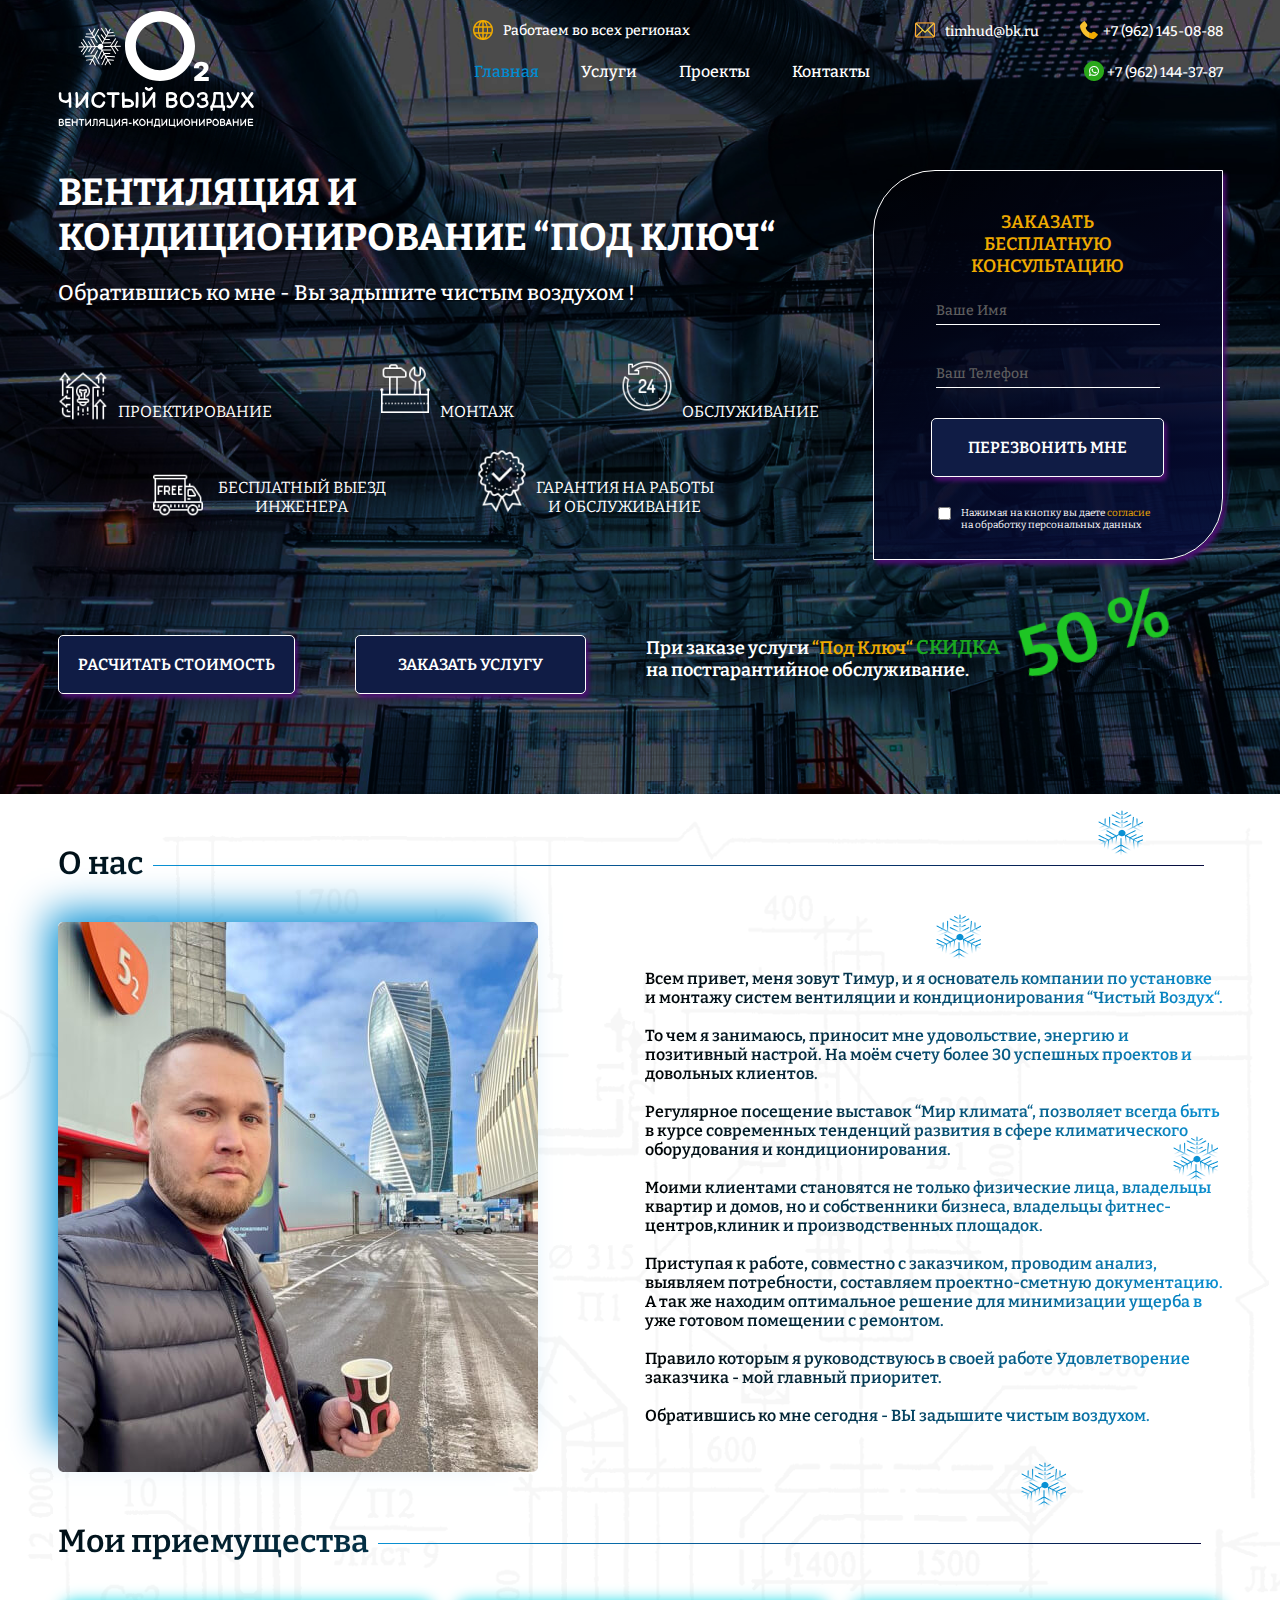
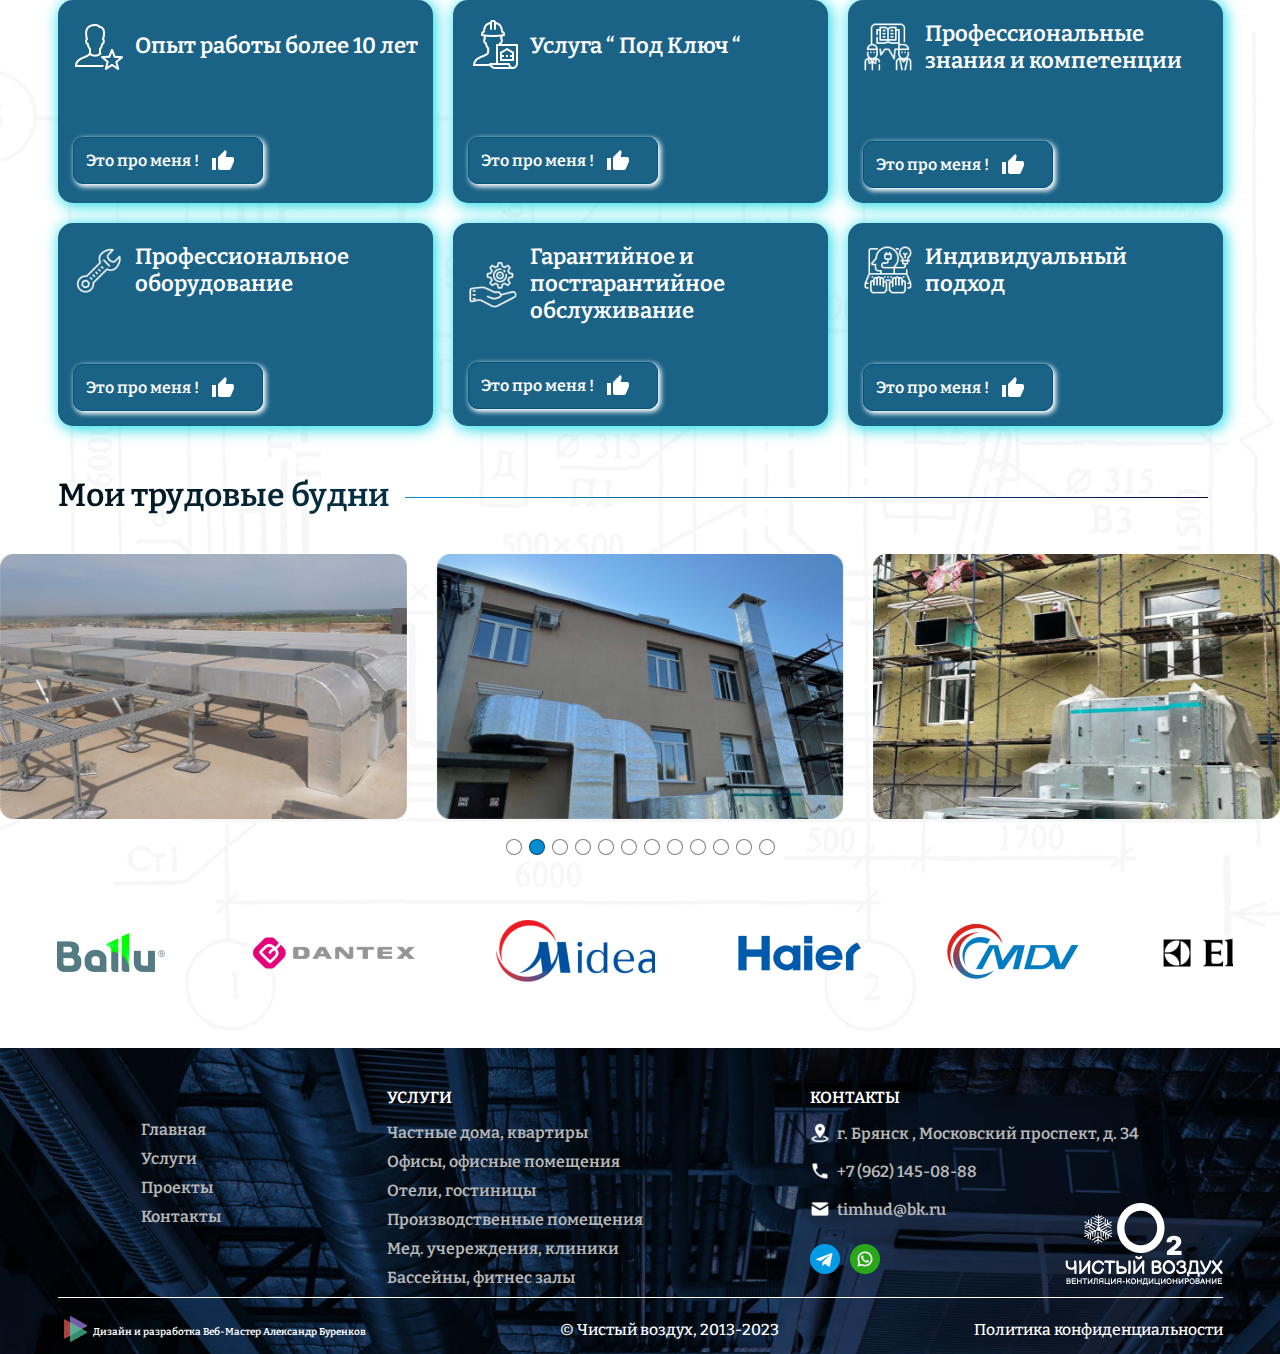
==== commit 4709d28c: "Update index.html" ====
--- a/index.html
+++ b/index.html
@@ -575,8 +575,8 @@
                 <div class="checkbox">
                   <input type="checkbox" name="sales">
                   <label for="sales" class="contacts-callback-checkbox">
-                    <p>Нажимая на кнопку, вы даёте <span> согласие</span>
-                      на обработку персональных данных</p>
+                    Нажимая на кнопку, вы даёте <span> согласие</span>
+                      на обработку персональных данных
                   </label>
                 </div>
               </div>
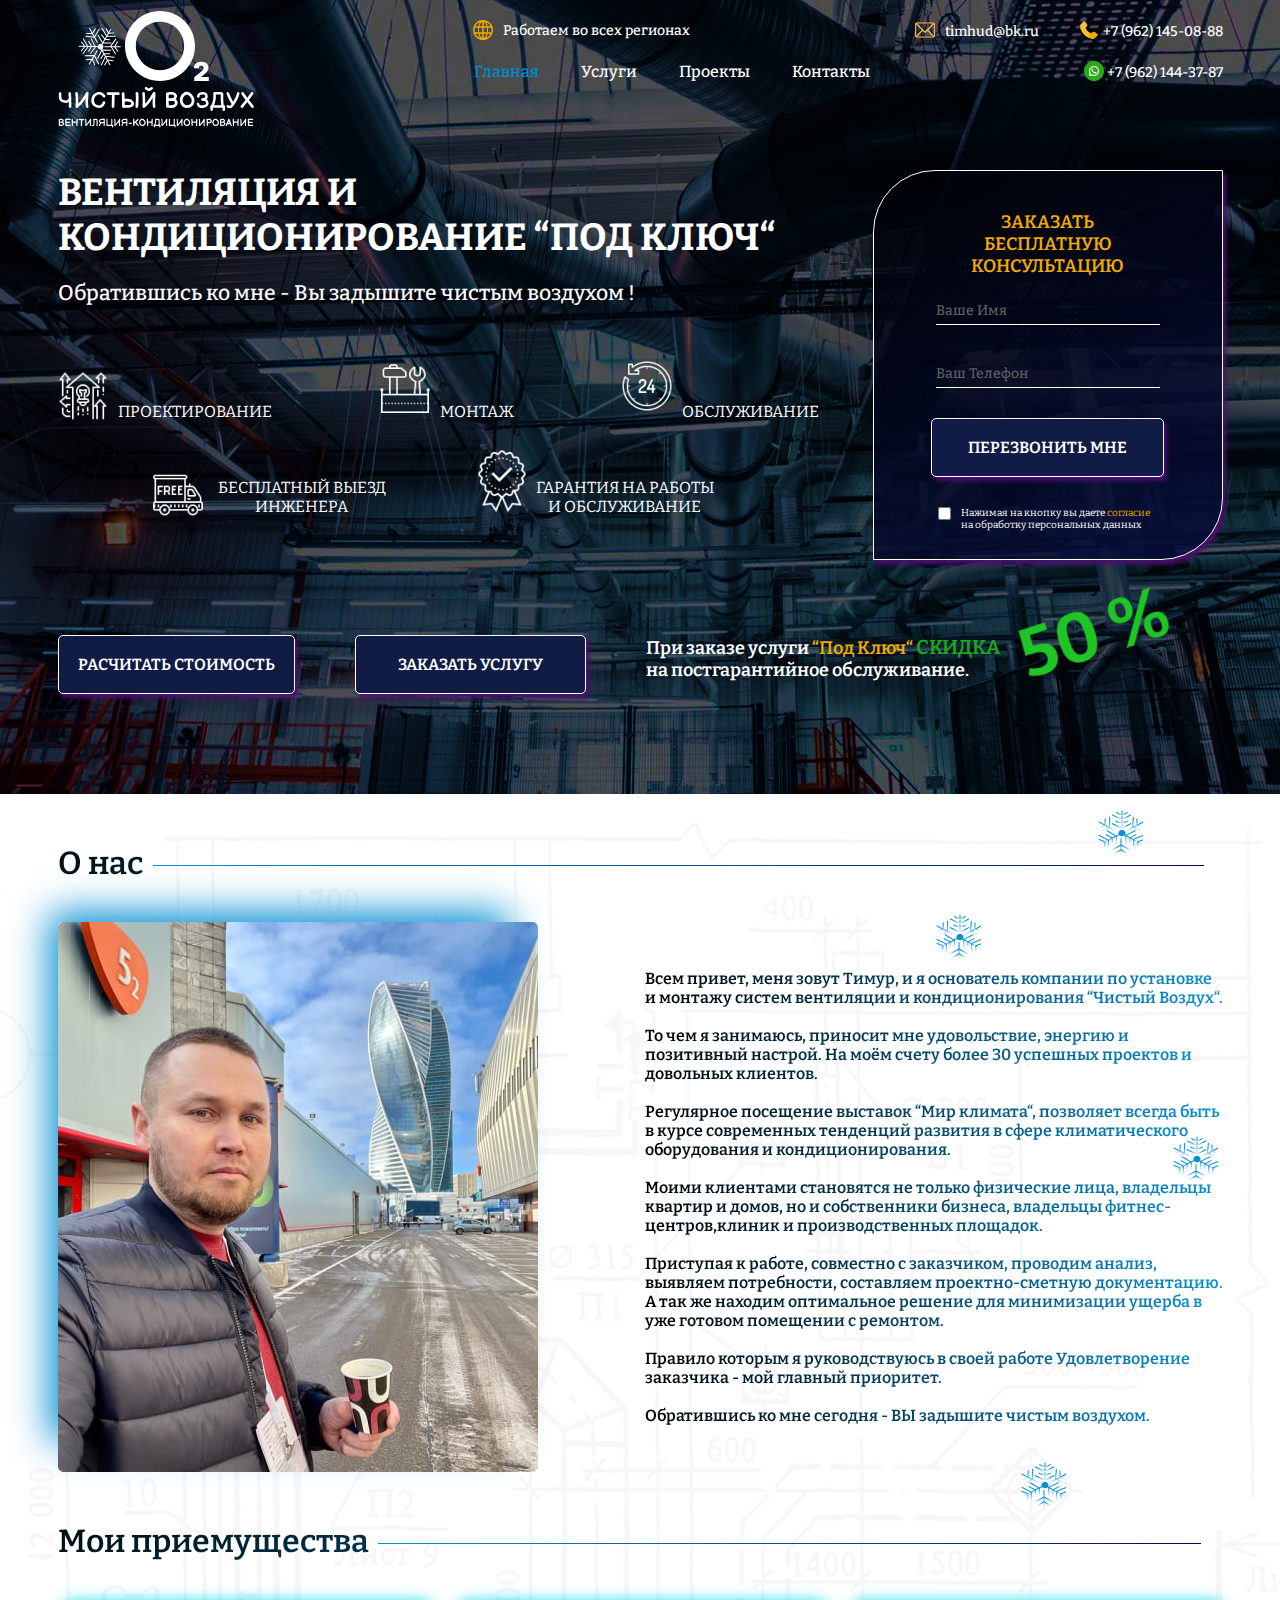
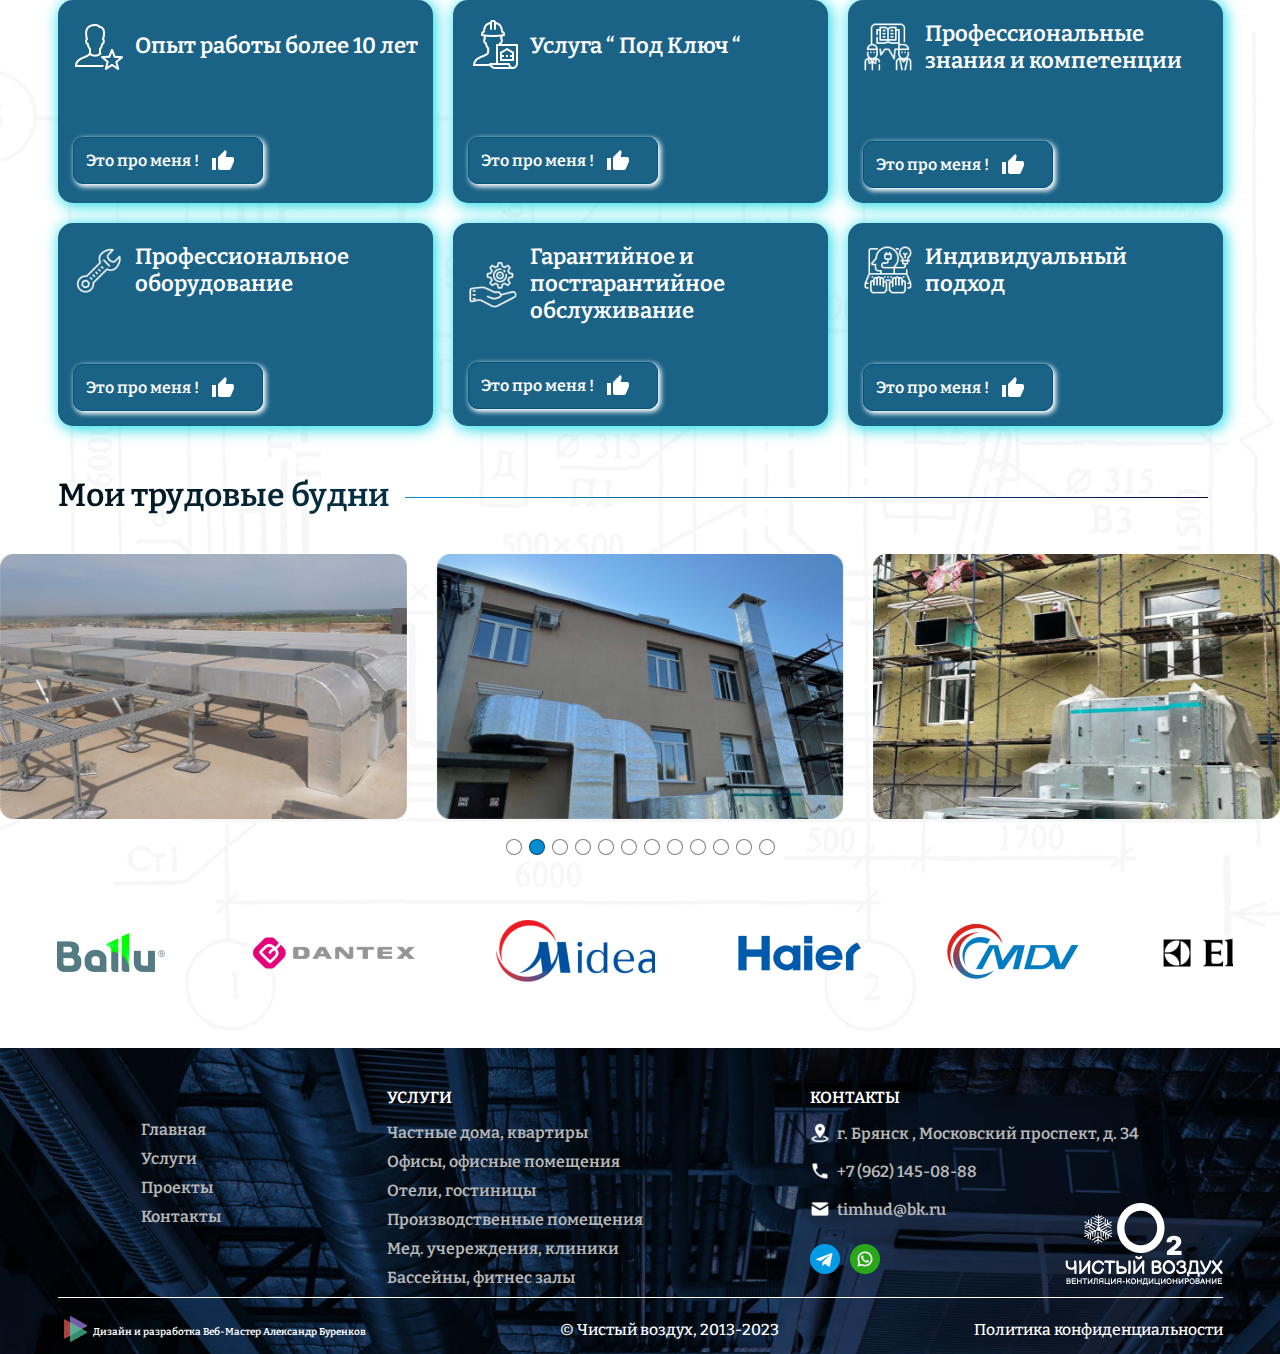
==== commit 1c78ac73: "Update index.html" ====
--- a/index.html
+++ b/index.html
@@ -140,7 +140,7 @@
                   placeholder="Ваш Телефон">
                 <button type="submit" class="btn-contacts contacts-callback-btn">ПЕРЕЗВОНИТЬ МНЕ</button>
                 <div class="checkbox">
-                  <input type="checkbox" name="sales">
+                  <input type="checkbox" id="sales" name="sales">
                   <label for="sales" class="contacts-callback-checkbox">
                     Нажимая на кнопку вы даете <span>согласие</span>
                       на обработку персональных данных
@@ -573,8 +573,8 @@
 
                 <button type="submit" class="btn-contacts contacts-callback-btn">Перезвонить мне</button>
                 <div class="checkbox">
-                  <input type="checkbox" name="sales">
-                  <label for="sales" class="contacts-callback-checkbox">
+                  <input type="checkbox" id="salest" name="salest">
+                  <label for="salest" class="contacts-callback-checkbox">
                     Нажимая на кнопку, вы даёте <span> согласие</span>
                       на обработку персональных данных
                   </label>
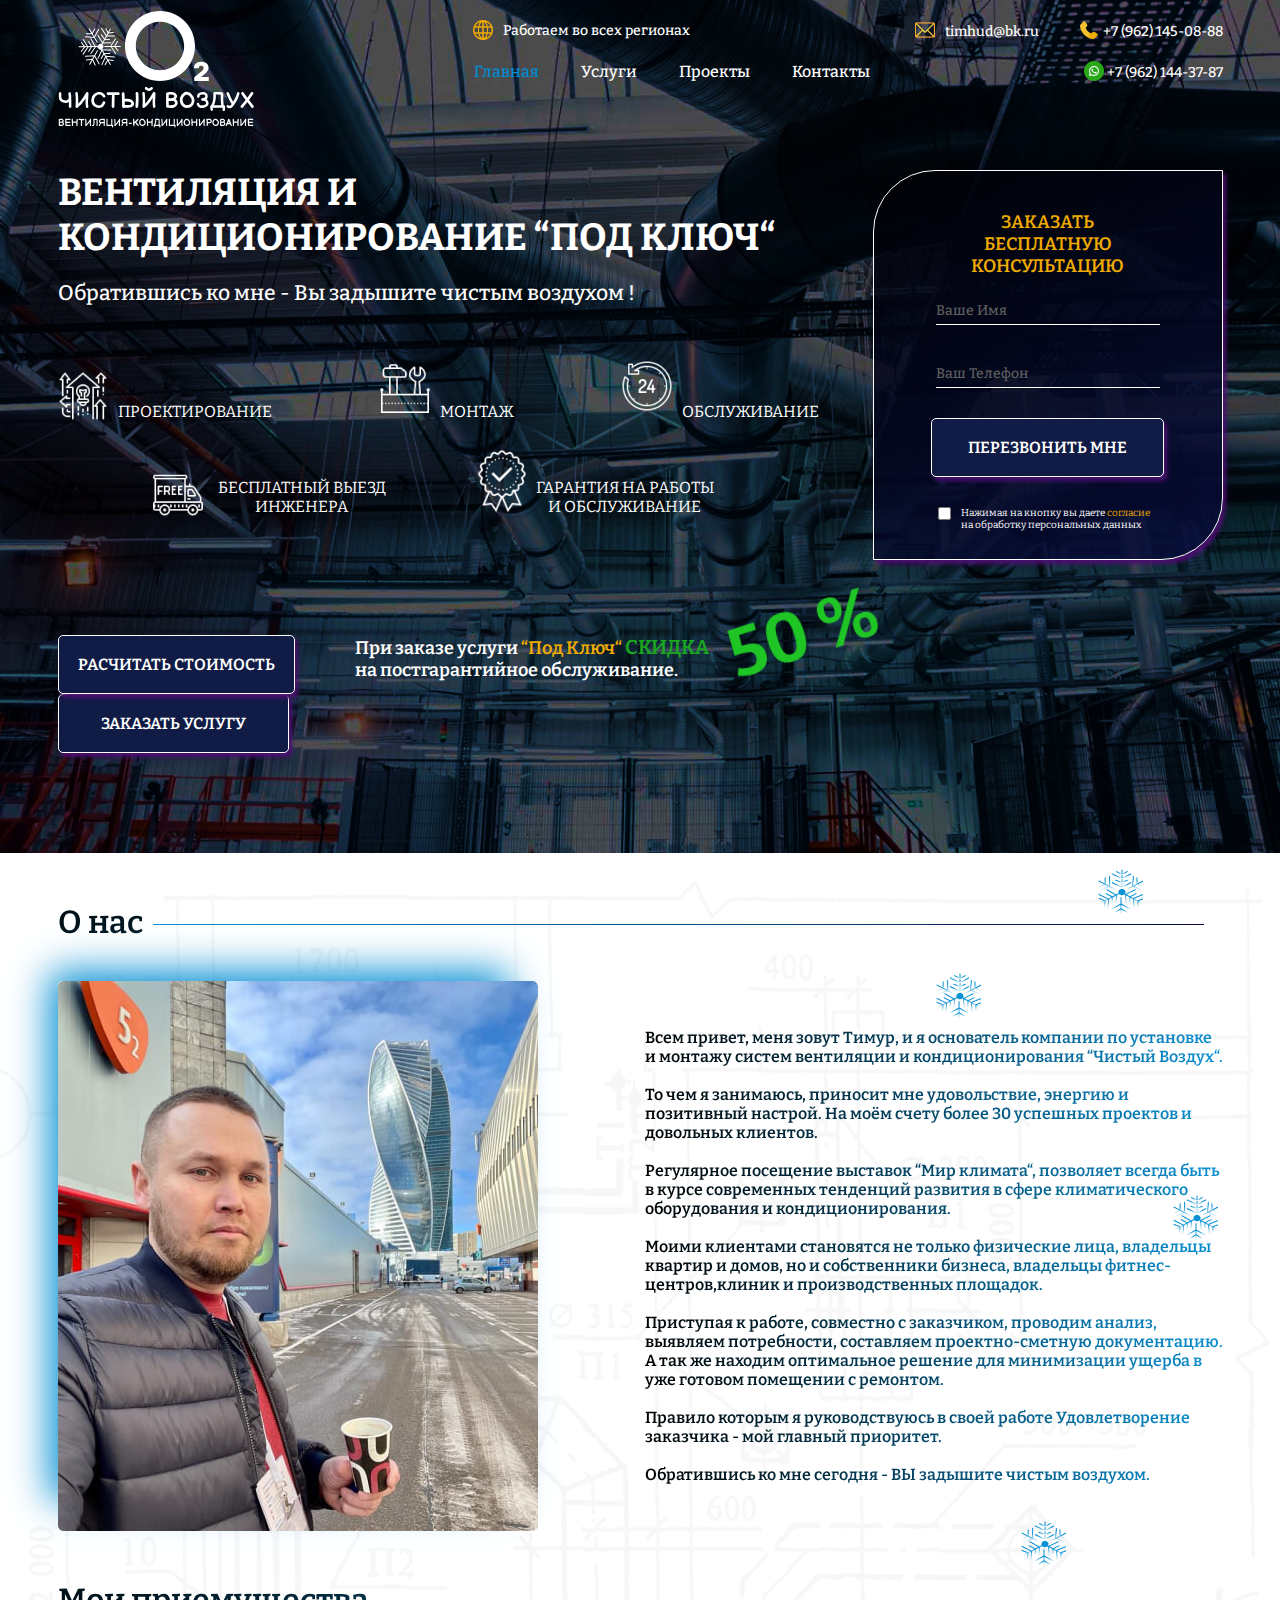
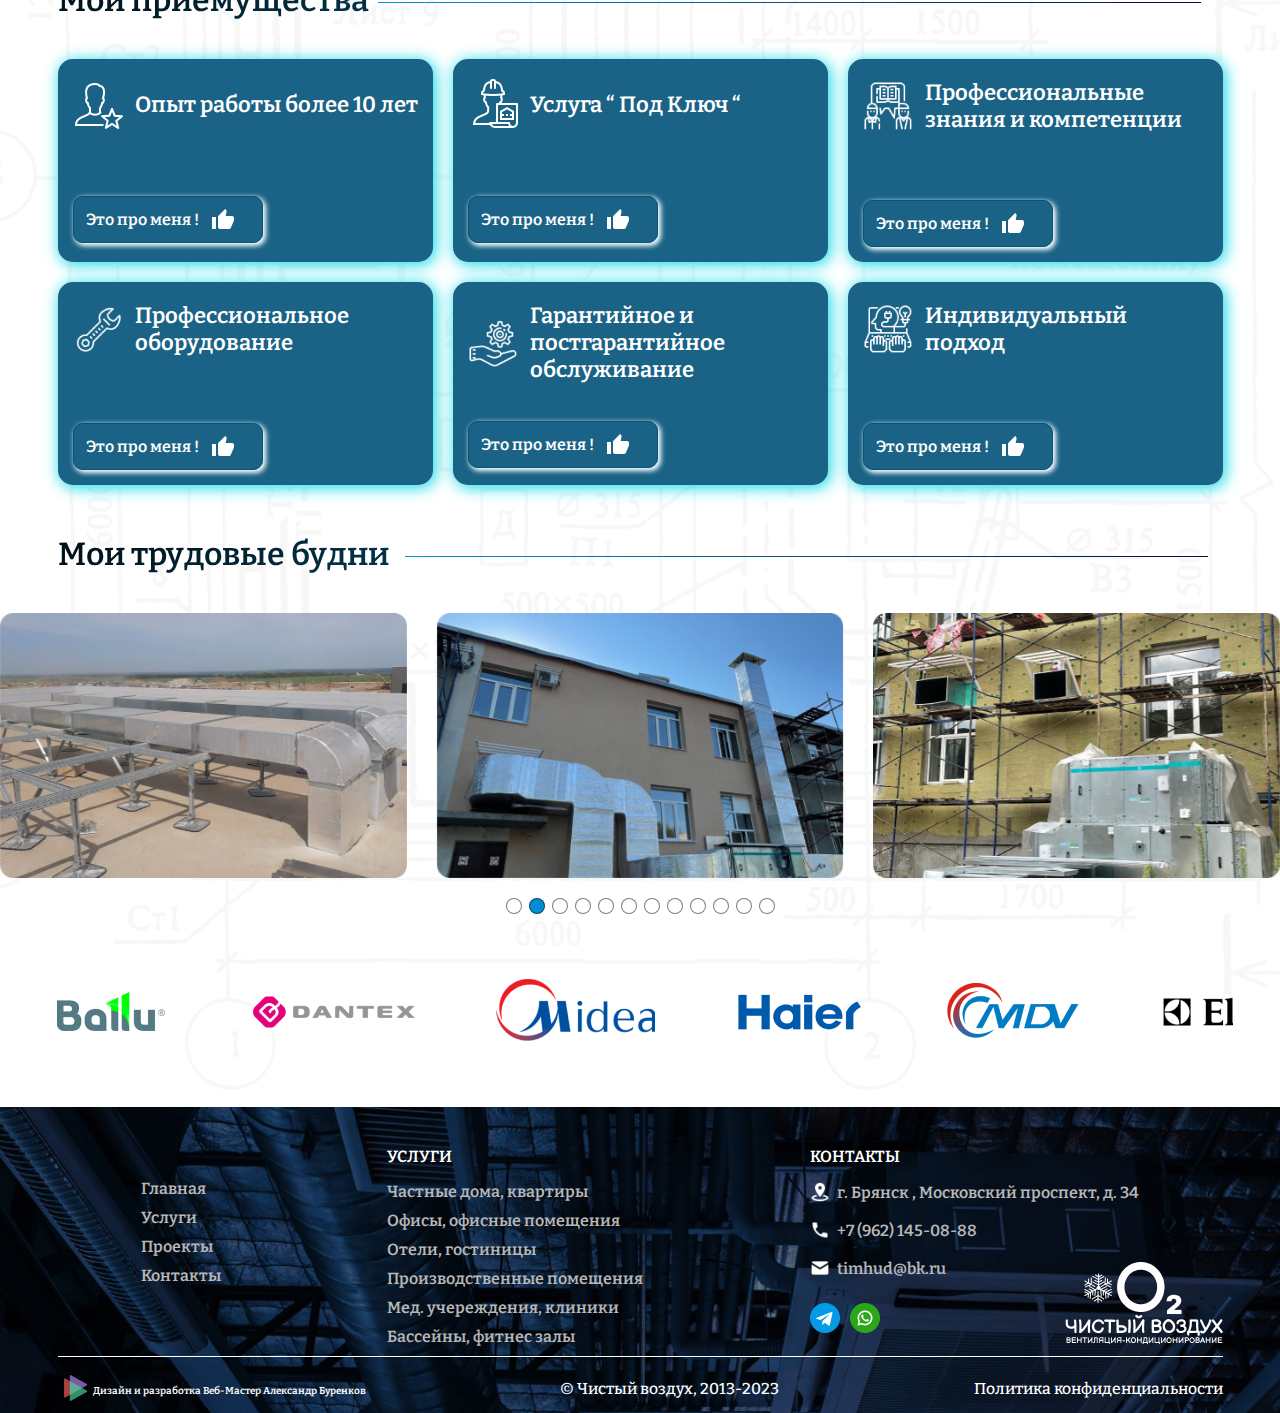
==== commit d2d27386: "Update index.html" ====
--- a/index.html
+++ b/index.html
@@ -154,7 +154,7 @@
           <div class="main-block__buttons">
             <div class="main-block__buttons-buttons">
               <div class="main-block__buttons-cost">
-                <button class="btn-contacts ">
+                <div class="btn-contacts ">
                   <a class="cost-callback-btn" href="page-servises.html#calculation ">РАСЧИТАТЬ СТОИМОСТЬ</a>
                 </button>
               </div>
--- a/main.css
+++ b/main.css
@@ -946,7 +946,7 @@
   width: 154px;
   height: 83px;
   transform: rotate(-8.978deg);
-  background: url(../assets/img/fifiti.png);
+  background: url(./assets/img/fifiti.png);
   background-repeat: no-repeat;
   z-index: 15;
   animation: pulse 2s infinite;
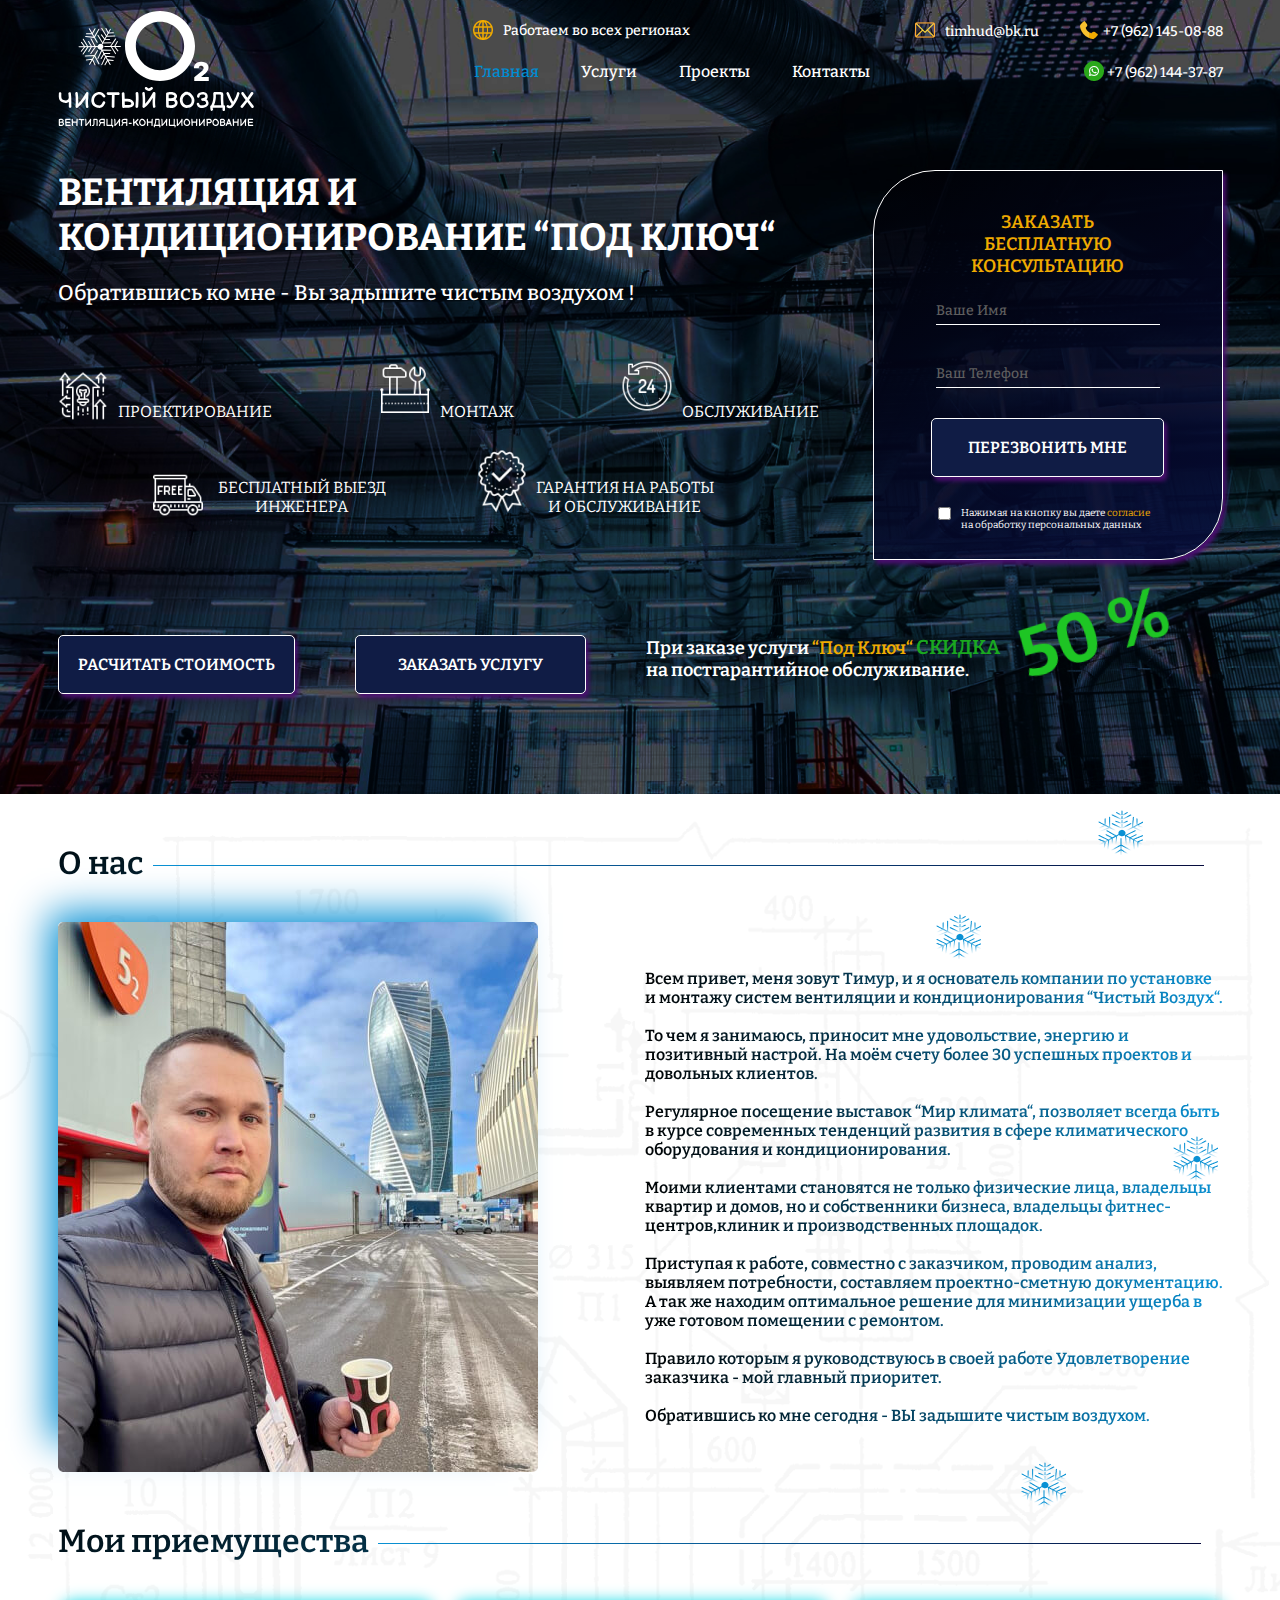
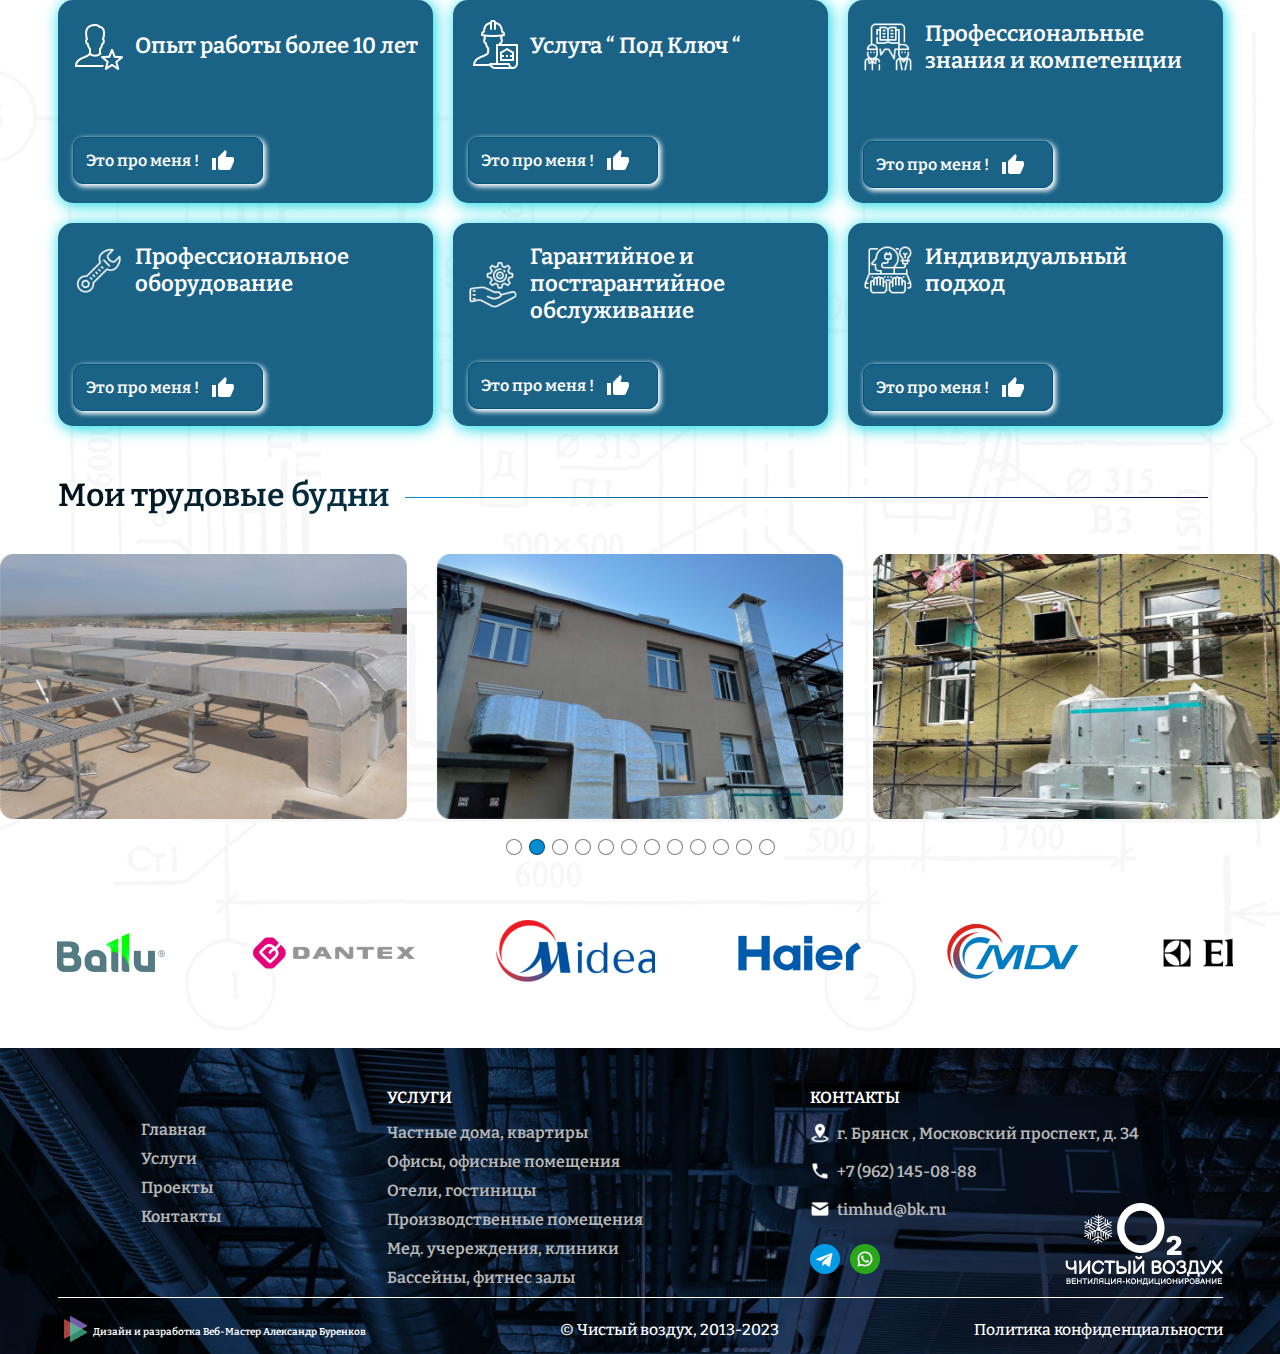
==== commit a6461dfe: "Update index.html" ====
--- a/index.html
+++ b/index.html
@@ -156,7 +156,7 @@
               <div class="main-block__buttons-cost">
                 <div class="btn-contacts ">
                   <a class="cost-callback-btn" href="page-servises.html#calculation ">РАСЧИТАТЬ СТОИМОСТЬ</a>
-                </button>
+                </div>
               </div>
               <div class="main-block__buttons-service ">
                 <button class="btn-contacts service-callback-btn _modal-open" data-modal-open="modal-1">ЗАКАЗАТЬ
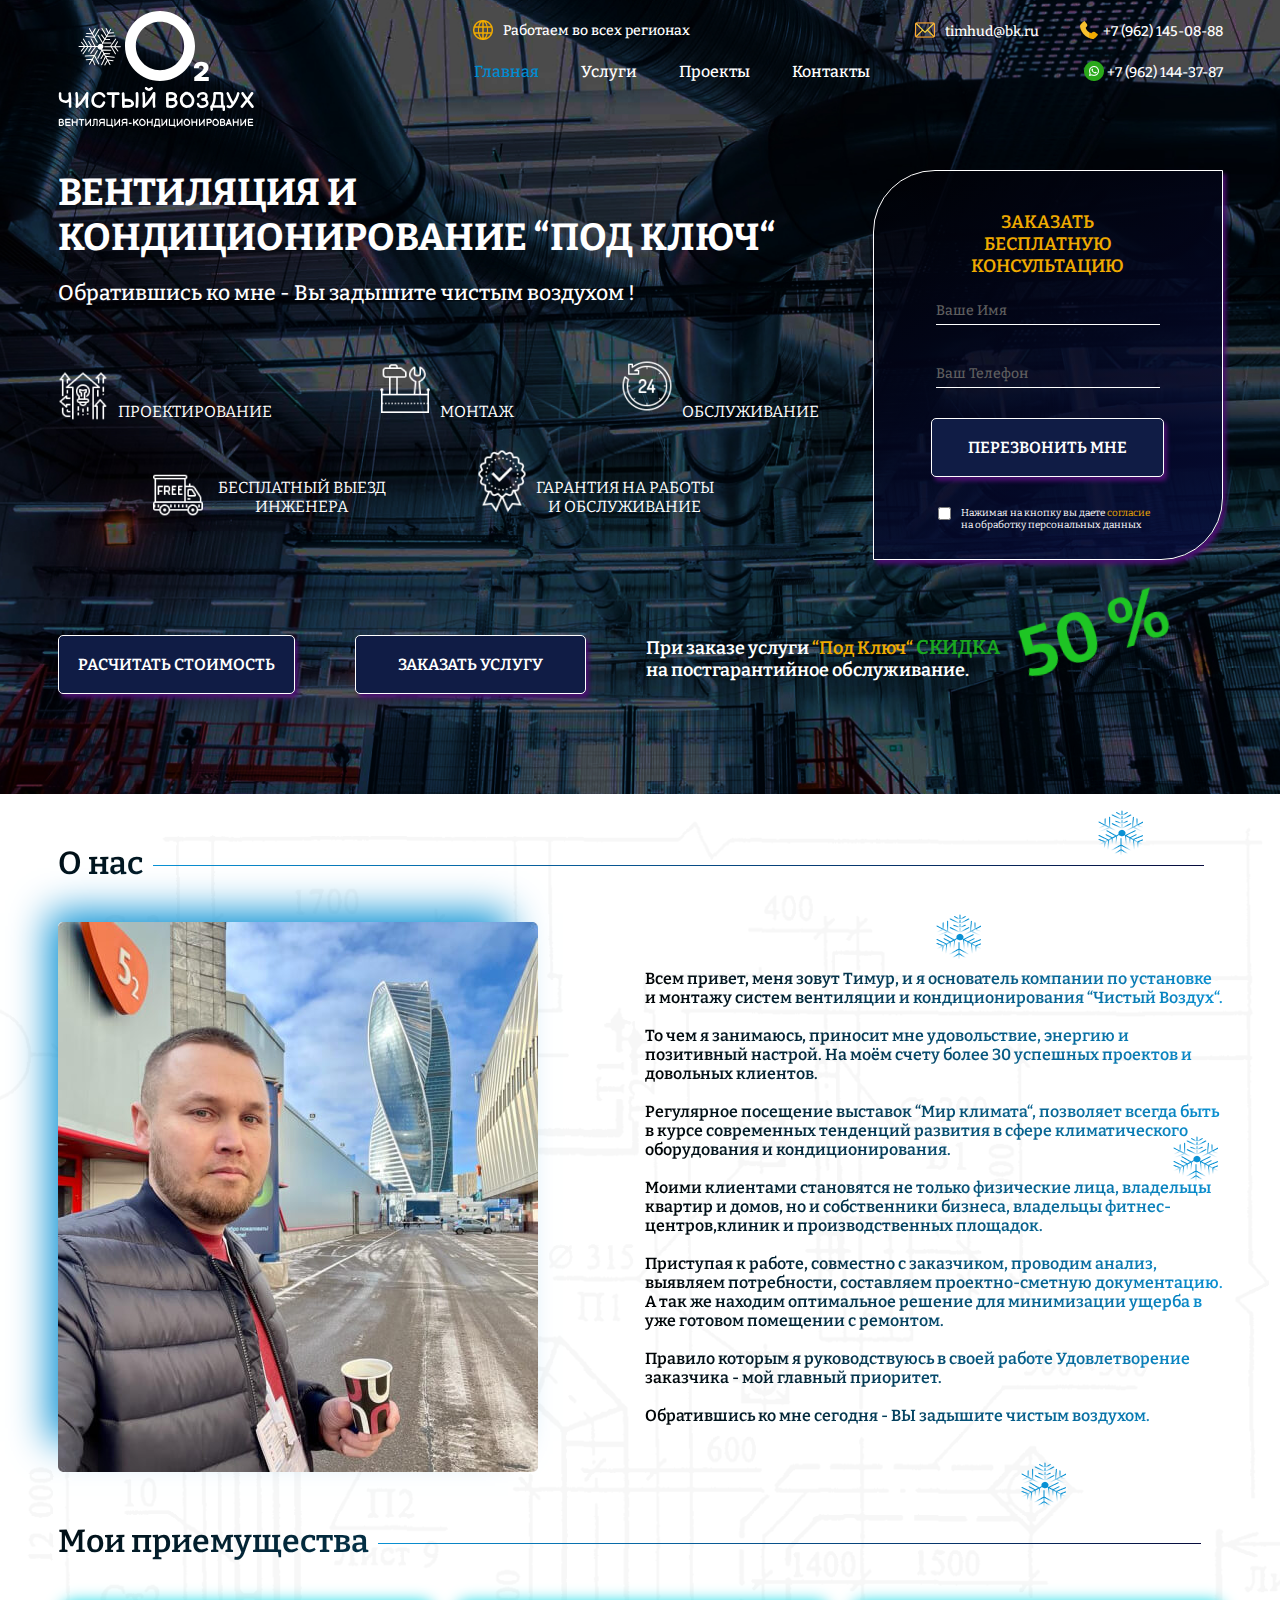
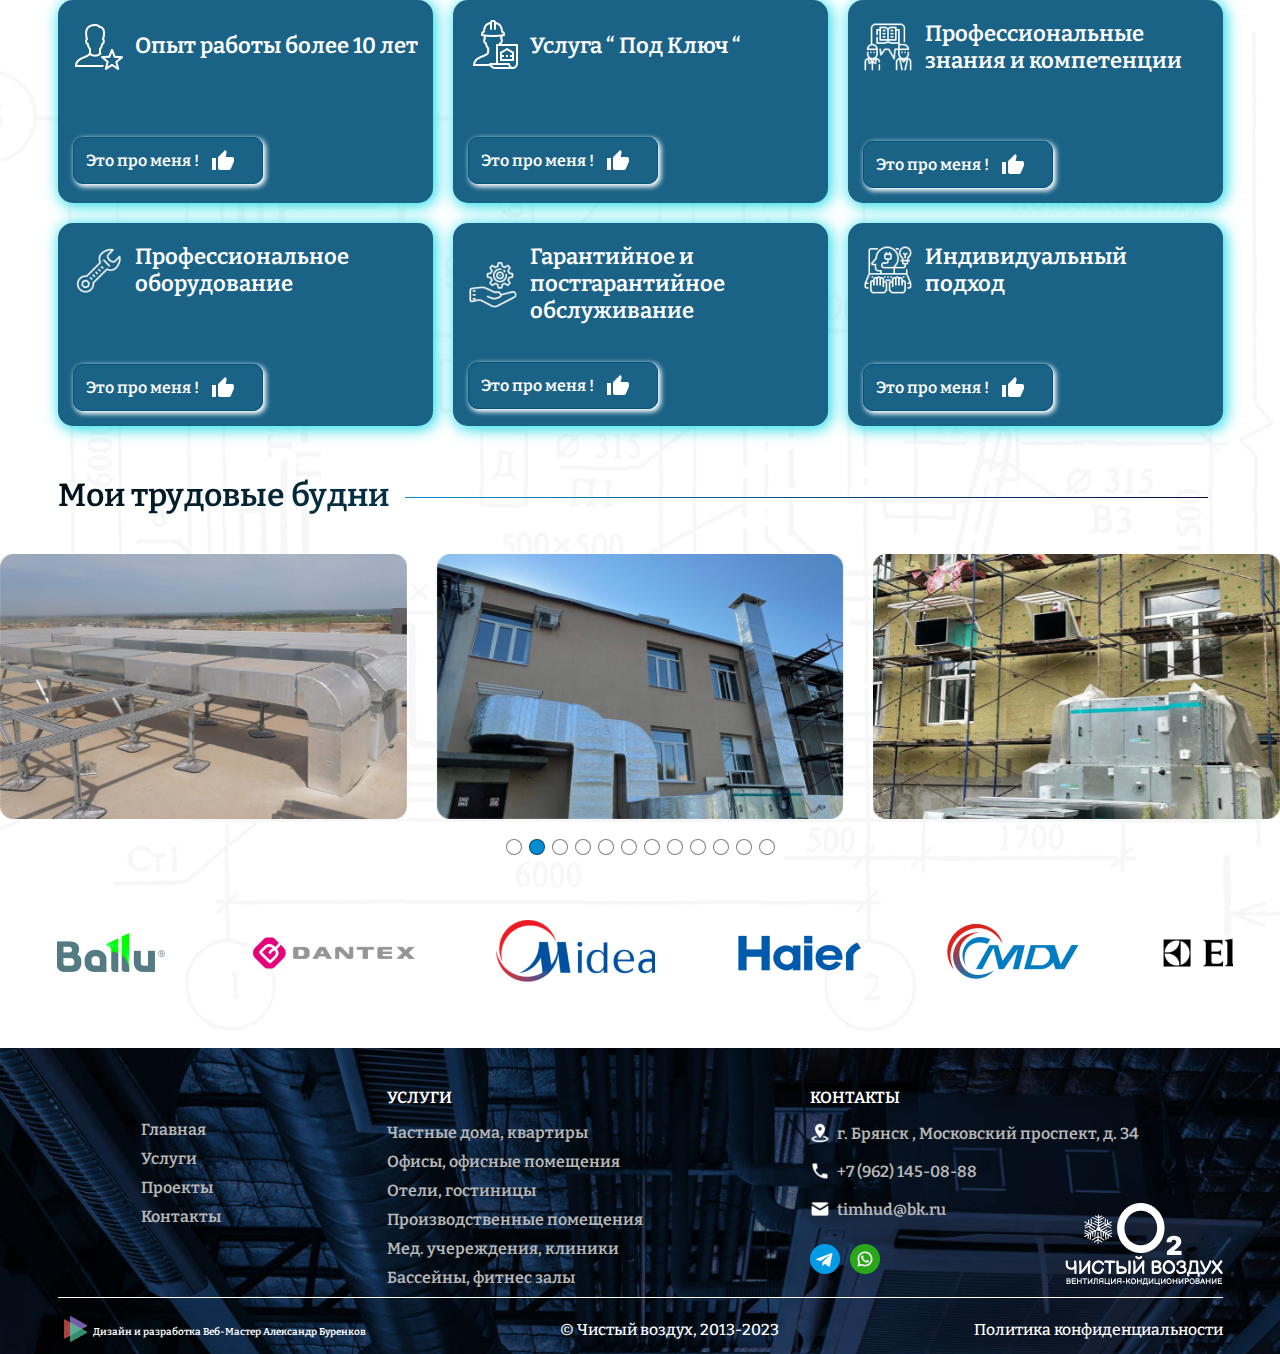
==== commit 892391a5: "Update index.html" ====
--- a/index.html
+++ b/index.html
@@ -152,7 +152,7 @@
             </div>
           </div>
           <div class="main-block__buttons">
-            <div class="main-block__buttons-buttons">
+         <div class="main-block__buttons-buttons">
               <div class="main-block__buttons-cost">
                 <div class="btn-contacts ">
                   <a class="cost-callback-btn" href="page-servises.html#calculation ">РАСЧИТАТЬ СТОИМОСТЬ</a>
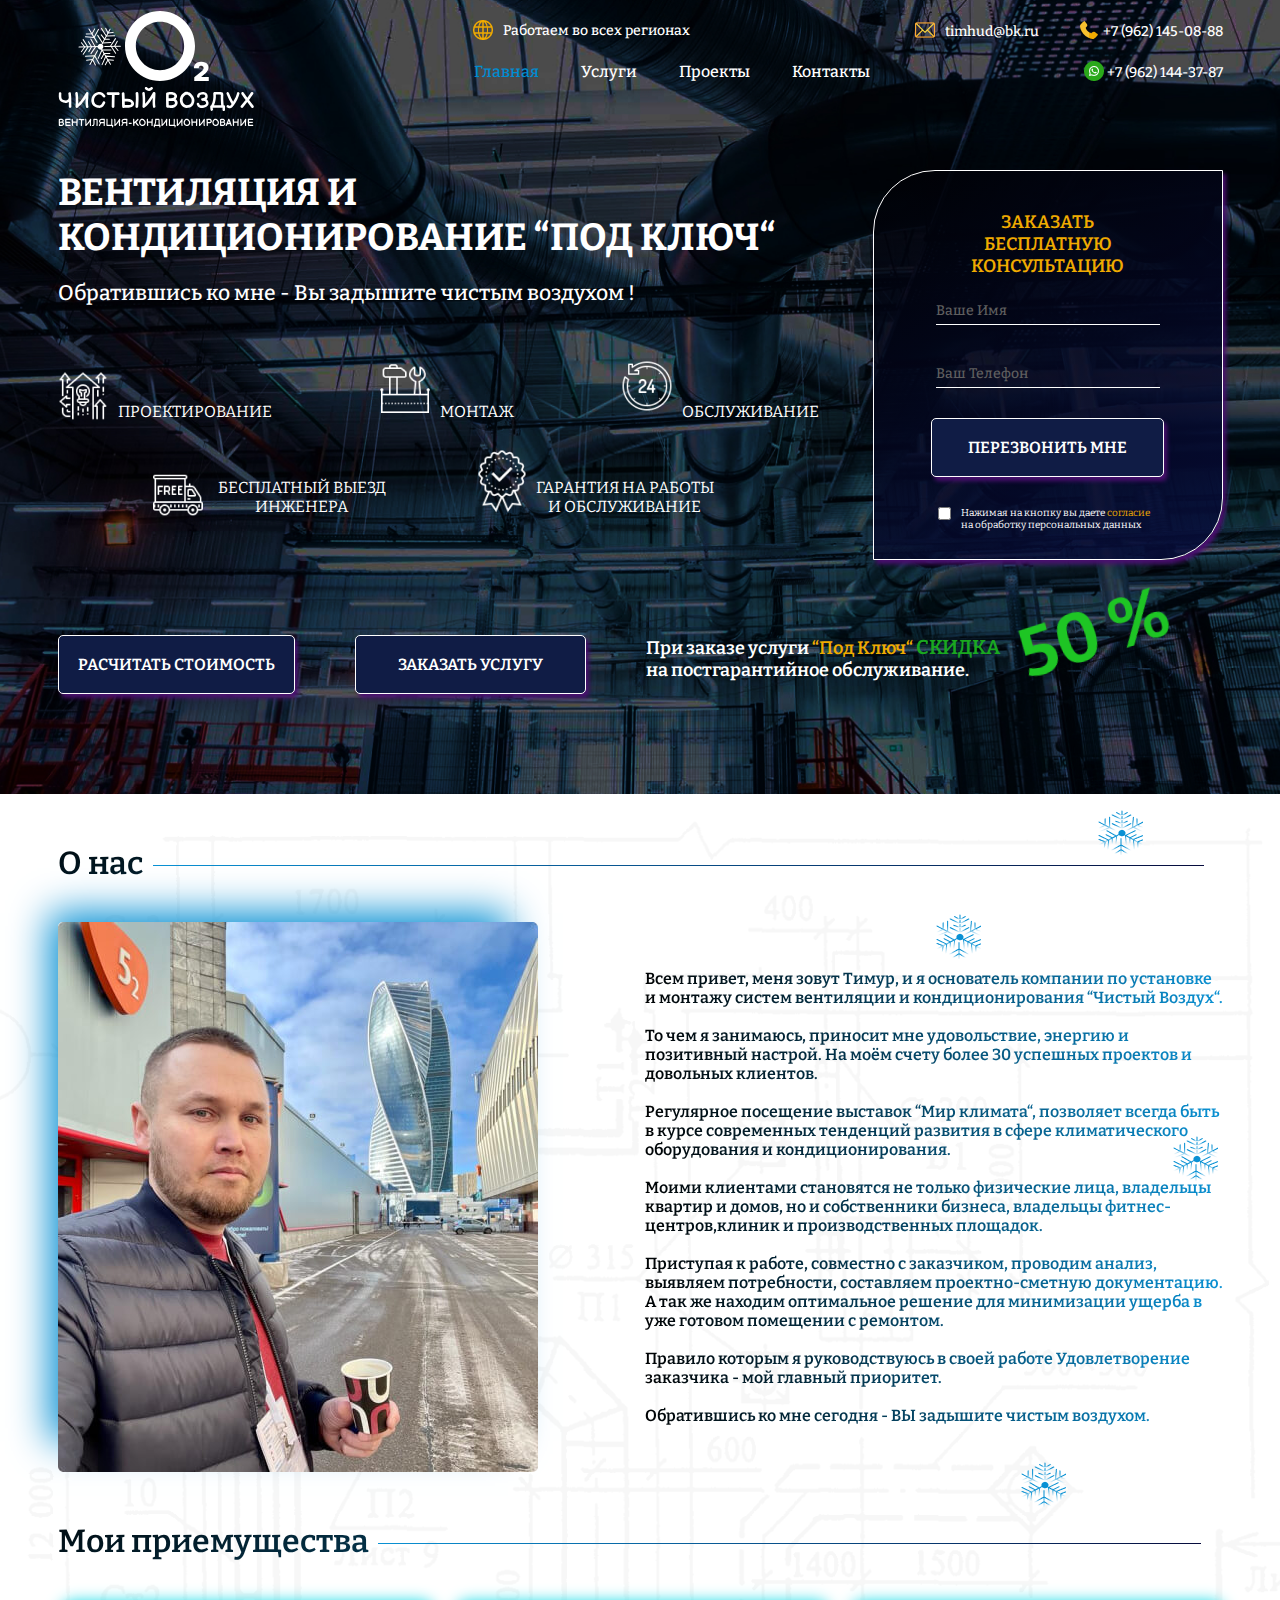
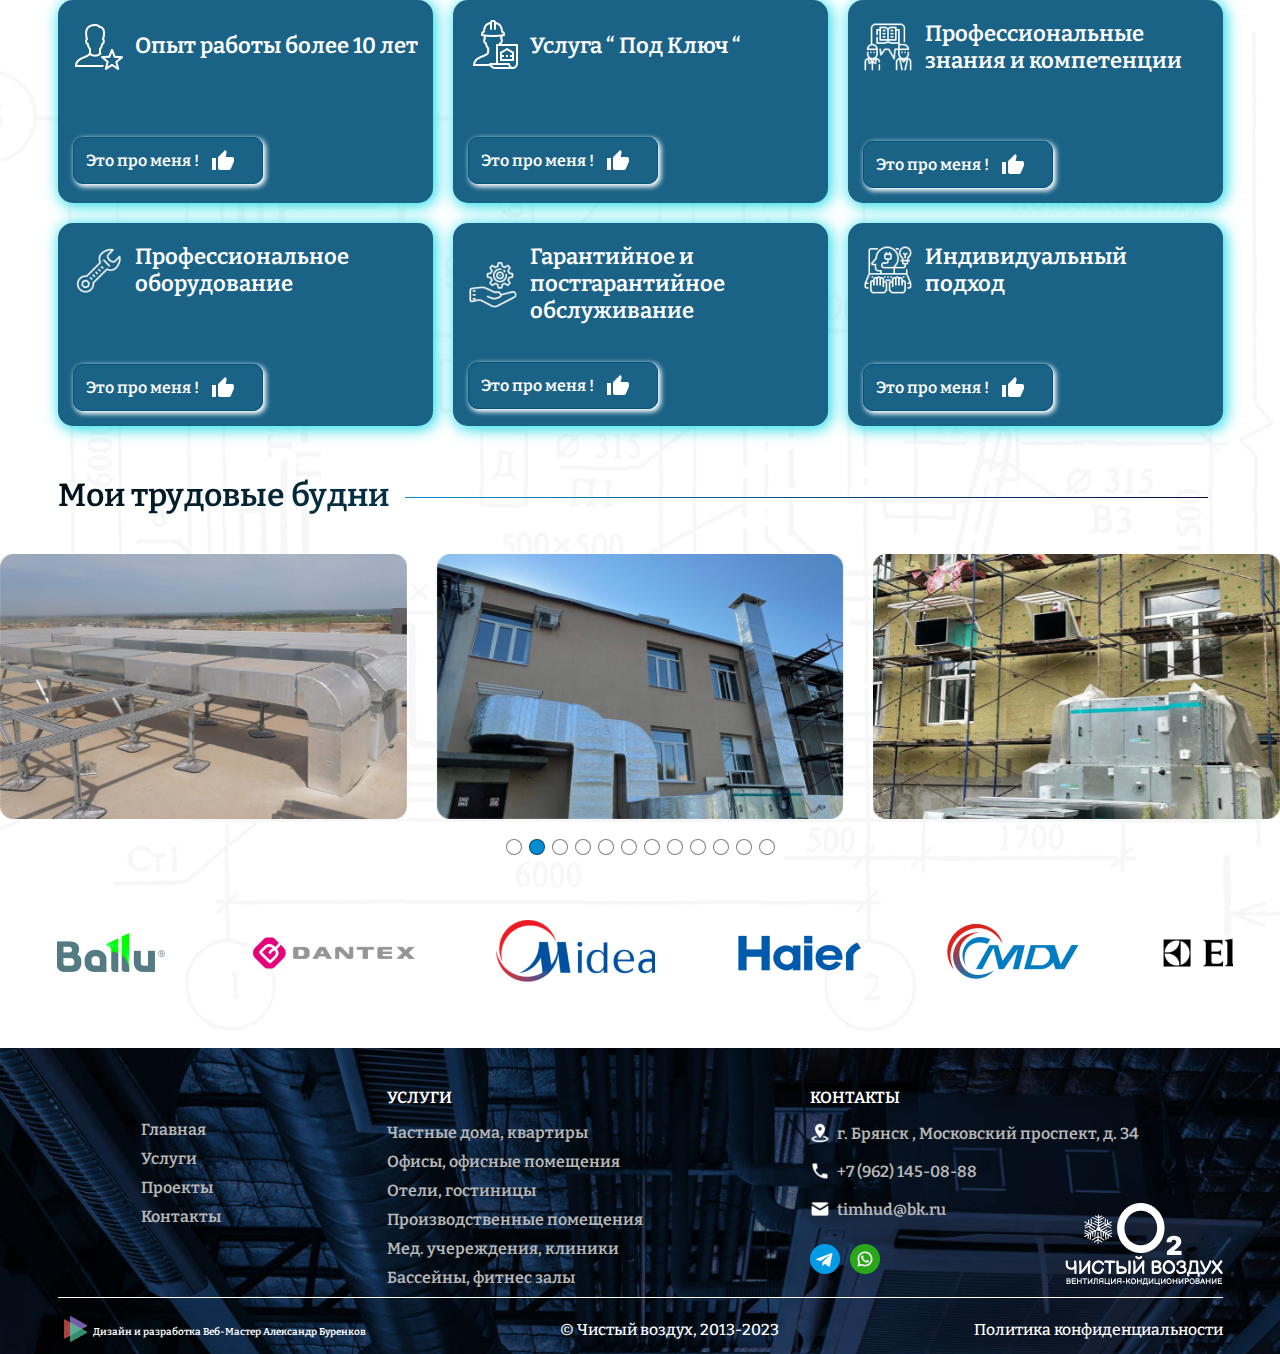
==== commit 68180d1c: "Update index.html" ====
--- a/index.html
+++ b/index.html
@@ -143,7 +143,7 @@
                   <input type="checkbox" id="sales" name="sales">
                   <label for="sales" class="contacts-callback-checkbox">
                     Нажимая на кнопку вы даете <span>согласие</span>
-                      на обработку персональных данных
+                    на обработку персональных данных
                   </label>
                 </div>
 
@@ -152,7 +152,7 @@
             </div>
           </div>
           <div class="main-block__buttons">
-         <div class="main-block__buttons-buttons">
+            <div class="main-block__buttons-buttons">
               <div class="main-block__buttons-cost">
                 <div class="btn-contacts ">
                   <a class="cost-callback-btn" href="page-servises.html#calculation ">РАСЧИТАТЬ СТОИМОСТЬ</a>
@@ -576,7 +576,7 @@
                   <input type="checkbox" id="salest" name="salest">
                   <label for="salest" class="contacts-callback-checkbox">
                     Нажимая на кнопку, вы даёте <span> согласие</span>
-                      на обработку персональных данных
+                    на обработку персональных данных
                   </label>
                 </div>
               </div>
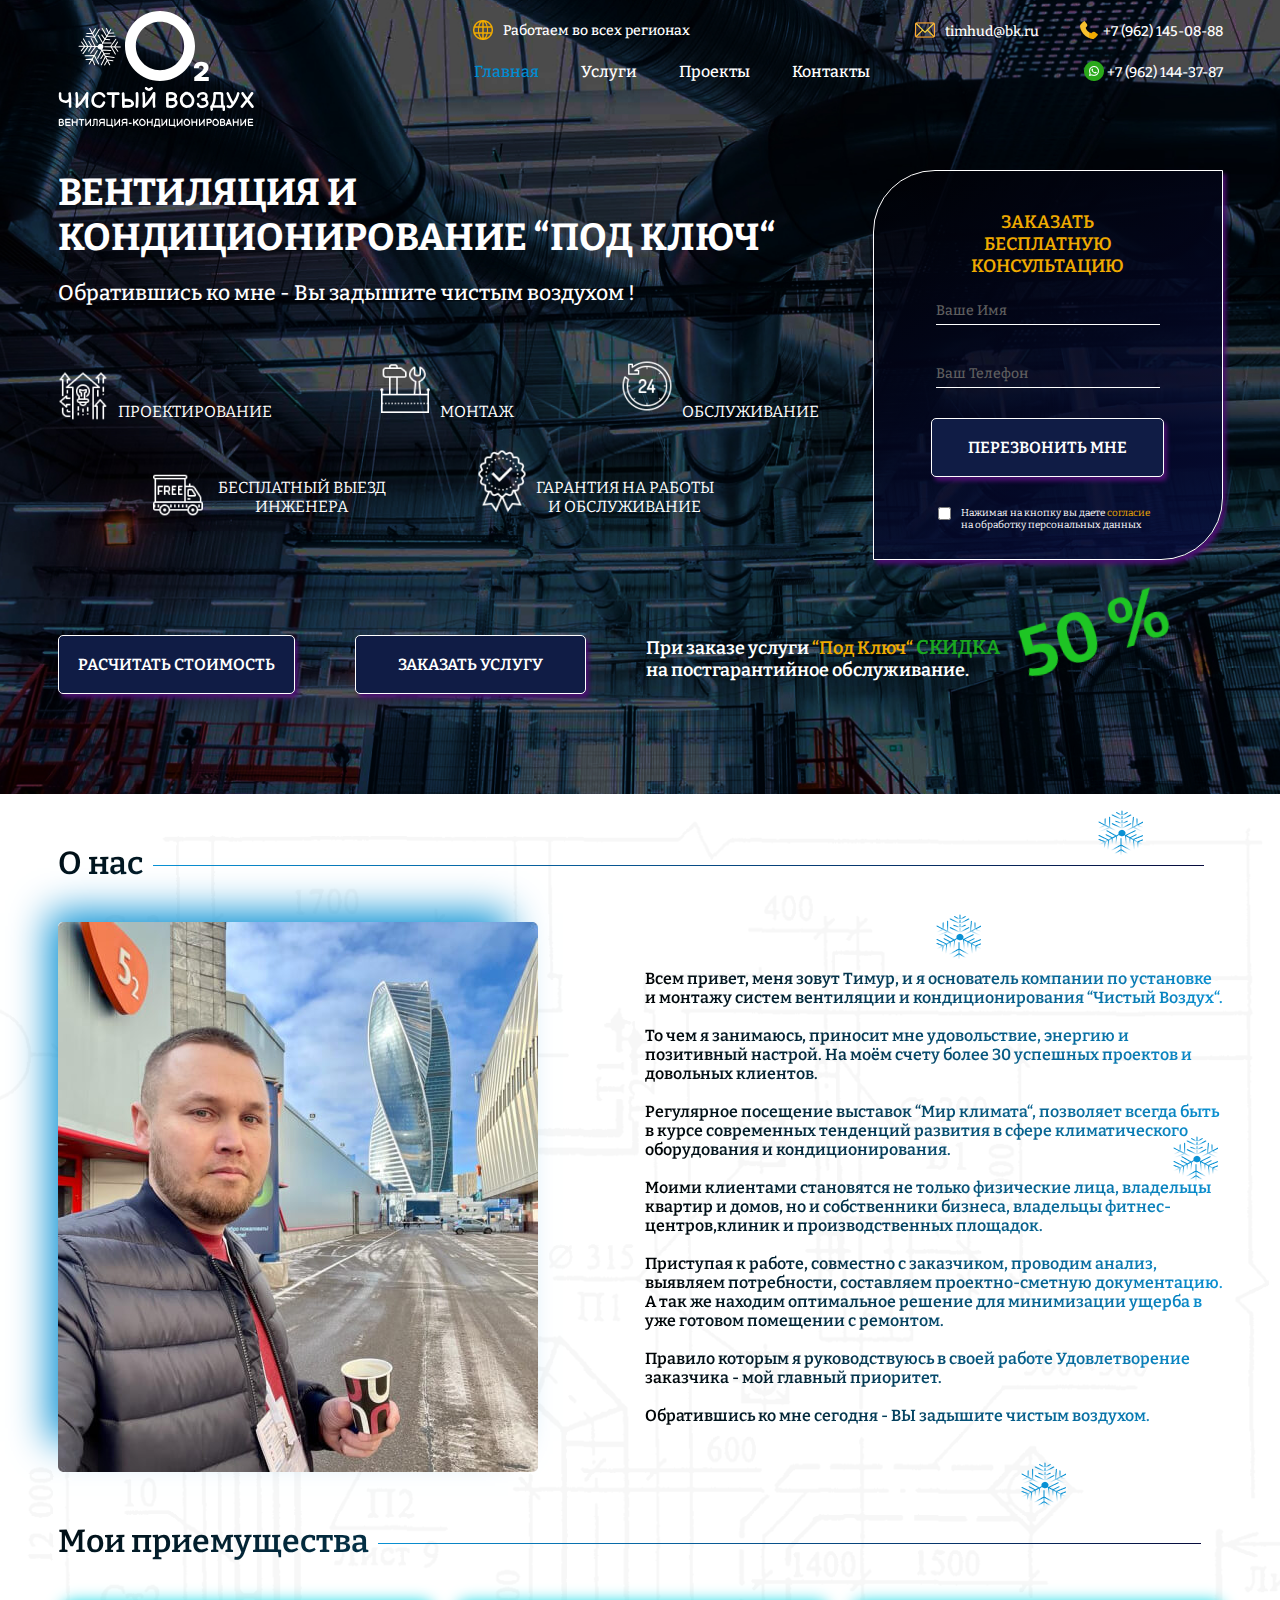
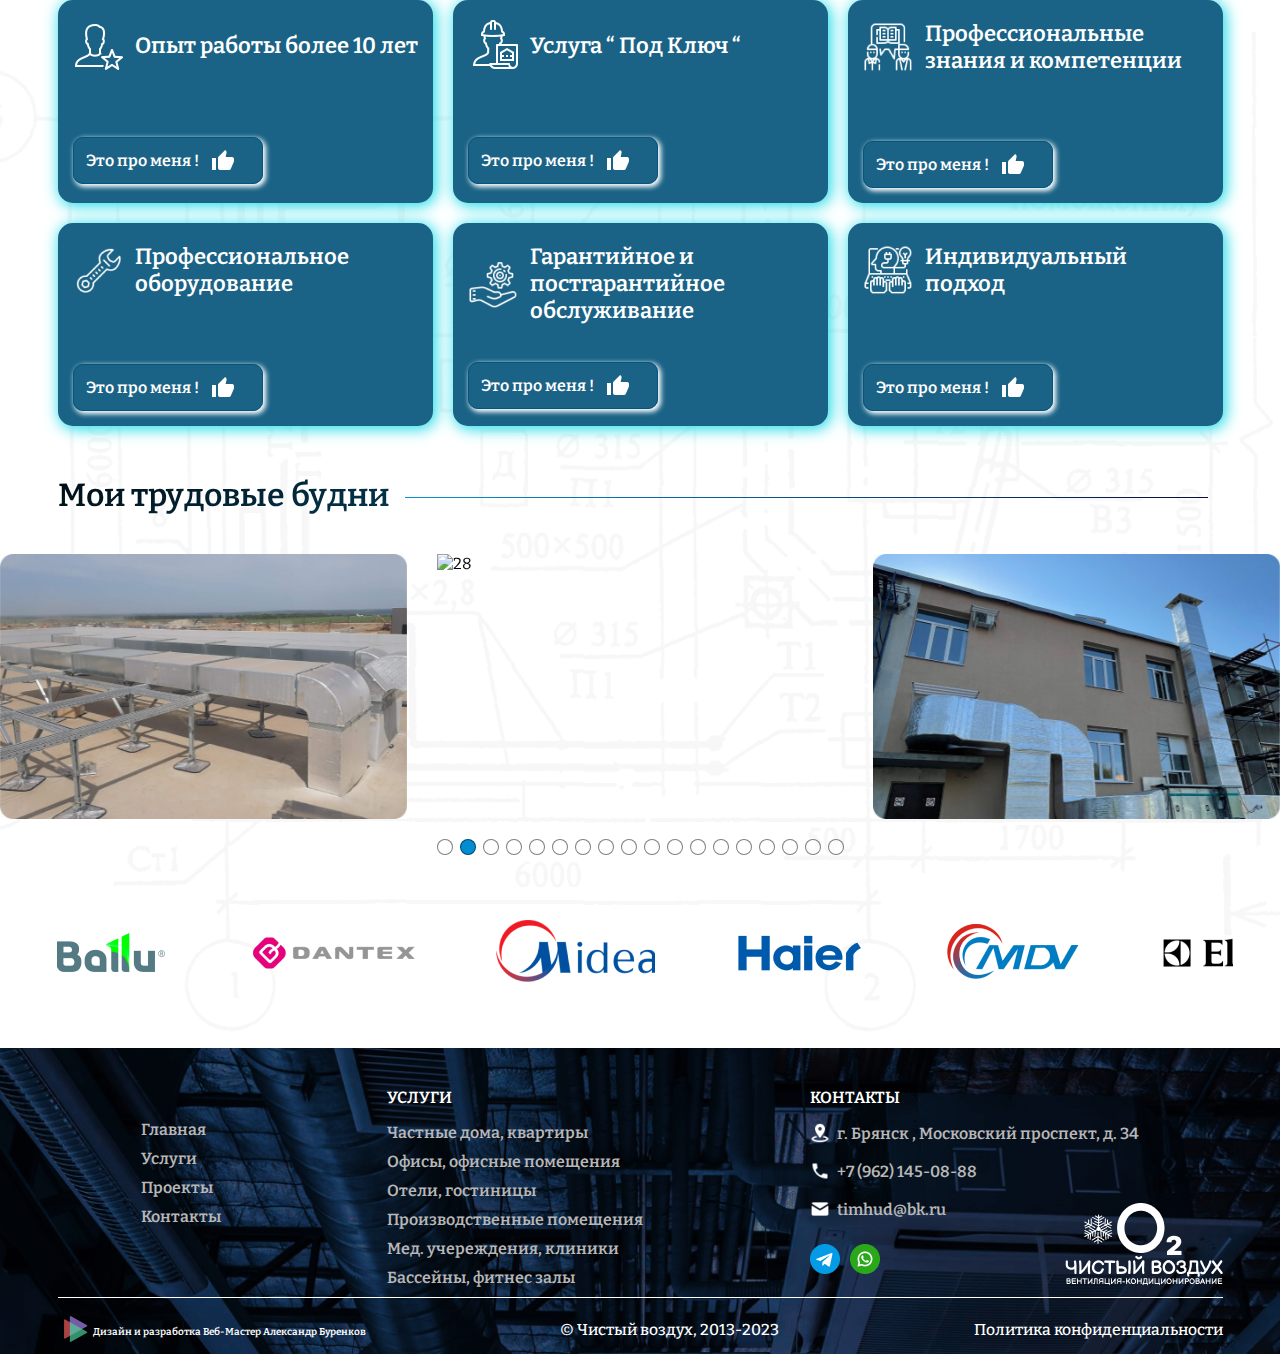
==== commit 5da4a08f: "Update index.html" ====
--- a/index.html
+++ b/index.html
@@ -20,6 +20,10 @@
 </head>
 
 <body>
+  <div class="mask">
+    <div class="loader"></div>
+  </div>
+
   <div class="wrapper">
 
     <header class="header">
@@ -353,27 +357,48 @@
               <img src="./assets/img/karusel/Rectangle-25-1.jpg" alt="25">
             </div>
             <div class="weekday-content-slider-items-img">
+              <img src="./assets/img/karusel/Rectangle-191.jpg" alt="28">
+            </div>
+            <div class="weekday-content-slider-items-img">
               <img src="./assets/img/karusel/Rectangle-25.jpg" alt="25-1">
             </div>
             <div class="weekday-content-slider-items-img">
+              <img src="./assets/img/karusel/Rectangle-190.jpg" alt="28">
+            </div>
+            <div class="weekday-content-slider-items-img">
               <img src="./assets/img/karusel/Rectangle-26.jpg" alt="26">
             </div>
             <div class="weekday-content-slider-items-img">
               <img src="./assets/img/karusel/Rectangle-27.jpg" alt="27">
             </div>
             <div class="weekday-content-slider-items-img">
+              <img src="./assets/img/karusel/Rectangle-189.jpg" alt="28">
+            </div>
+            <div class="weekday-content-slider-items-img">
               <img src="./assets/img/karusel/Rectangle-35.jpg" alt="28">
             </div>
             <div class="weekday-content-slider-items-img">
+              <img src="./assets/img/karusel/Rectangle-139-1.jpg" alt="28">
+            </div>
+            <div class="weekday-content-slider-items-img">
               <img src="./assets/img/karusel/Rectangle-37.jpg" alt="28">
             </div>
             <div class="weekday-content-slider-items-img">
+              <img src="./assets/img/karusel/Rectangle-139.jpg" alt="28">
+            </div>
+            <div class="weekday-content-slider-items-img">
               <img src="./assets/img/karusel/Rectangle-38.jpg" alt="28">
             </div>
             <div class="weekday-content-slider-items-img">
+              <img src="./assets/img/karusel/Rectangle-138.jpg" alt="28">
+            </div>
+            <div class="weekday-content-slider-items-img">
               <img src="./assets/img/karusel/Rectangle-39-1.jpg" alt="28">
             </div>
             <div class="weekday-content-slider-items-img">
+              <img src="./assets/img/karusel/Rectangle-91.jpg" alt="28">
+            </div>
+            <div class="weekday-content-slider-items-img">
               <img src="./assets/img/karusel/Rectangle-39.jpg" alt="28">
             </div>
             <div class="weekday-content-slider-items-img">
@@ -382,9 +407,13 @@
             <div class="weekday-content-slider-items-img">
               <img src="./assets/img/karusel/Rectangle-90.jpg" alt="28">
             </div>
-            <div class="weekday-content-slider-items-img">
-              <img src="./assets/img/karusel/Rectangle-91.jpg" alt="28">
-            </div>
+
+
+
+
+
+
+
 
           </div>
         </div>
@@ -432,7 +461,7 @@
             <nav class=" top-footer-body-menu ">
               <ul class="top-footer-body-menu__list">
                 <li class="top-footer-body-menu__item">
-                  <a href="/" class="top-footer-body-menu__link">Главная </a>
+                  <a href="index.html" class="top-footer-body-menu__link">Главная </a>
                 </li>
                 <li class="top-footer-body-menu__item">
                   <a href="page-servises.html" class="top-footer-body-menu__link">Услуги</a>
@@ -451,12 +480,14 @@
                 <h3>УСЛУГИ</h3>
               </div>
               <ul class="top-footer-body-servises-links">
-                <li class="top-footer-body-servises-link"><a href="">Частные дома, квартиры</a></li>
-                <li class="top-footer-body-servises-link"><a href="">Офисы, офисные помещения</a></li>
-                <li class="top-footer-body-servises-link"><a href="">Отели, гостиницы</a></li>
-                <li class="top-footer-body-servises-link"><a href="">Производственные помещения</a></li>
-                <li class="top-footer-body-servises-link"><a href="">Мед. учереждения, клиники</a></li>
-                <li class="top-footer-body-servises-link"><a href="">Бассейны, фитнес залы</a></li>
+                <li class="top-footer-body-servises-link"><a href="page-servises.html">Частные дома, квартиры</a></li>
+                <li class="top-footer-body-servises-link"><a href="page-servises.html">Офисы, офисные помещения</a></li>
+                <li class="top-footer-body-servises-link"><a href="page-servises.html">Отели, гостиницы</a></li>
+                <li class="top-footer-body-servises-link"><a href="page-servises.html">Производственные помещения</a>
+                </li>
+                <li class="top-footer-body-servises-link"><a href="page-servises.html">Мед. учереждения, клиники</a>
+                </li>
+                <li class="top-footer-body-servises-link"><a href="page-servises.html">Бассейны, фитнес залы</a></li>
               </ul>
 
             </div>
@@ -600,6 +631,7 @@
   <script src="assets/js/maska-nomera.js" type="text/javascript"></script>
   <script src="assets/js/maska_ru.js"></script>
   <script src="https://cdnjs.cloudflare.com/ajax/libs/OwlCarousel2/2.3.4/owl.carousel.min.js"></script>
+  <script src="assets/js/karusel.js"></script>
   <script src="assets/js/modal.js"></script>
   <script src="assets/js/main.js"></script>
 
--- a/main.css
+++ b/main.css
@@ -33,6 +33,7 @@
   color: inherit;
   text-decoration: none;
   display: inline-block;
+      -webkit-tap-highlight-color: rgba(255,255,255,0);
 }
 
 a:hover {
@@ -1286,7 +1287,7 @@
   object-fit: cover;
   bottom: 10px;
   right: -4px;
-  background: url(../assets/img/icon_footer/footer-logo.png);
+  background: url(./assets/img/icon_footer/footer-logo.png);
   background-repeat: no-repeat;
   width: 162px;
   height: 84px;
@@ -1650,7 +1651,7 @@
   content: '';
   bottom: 0;
   left: 0;
-  background: url(../assets/img/card/Vector-36.svg);
+  background: url(./assets/img/card/Vector-36.svg);
   background-repeat: no-repeat;
   width: 82px;
   height: 70px;
@@ -1662,7 +1663,7 @@
   content: '';
   bottom: 0;
   right: 8px;
-  background: url(../assets/img/card/Group-3.svg);
+  background: url(./assets/img/card/Group-3.svg);
   background-repeat: no-repeat;
 
   width: 100px;
